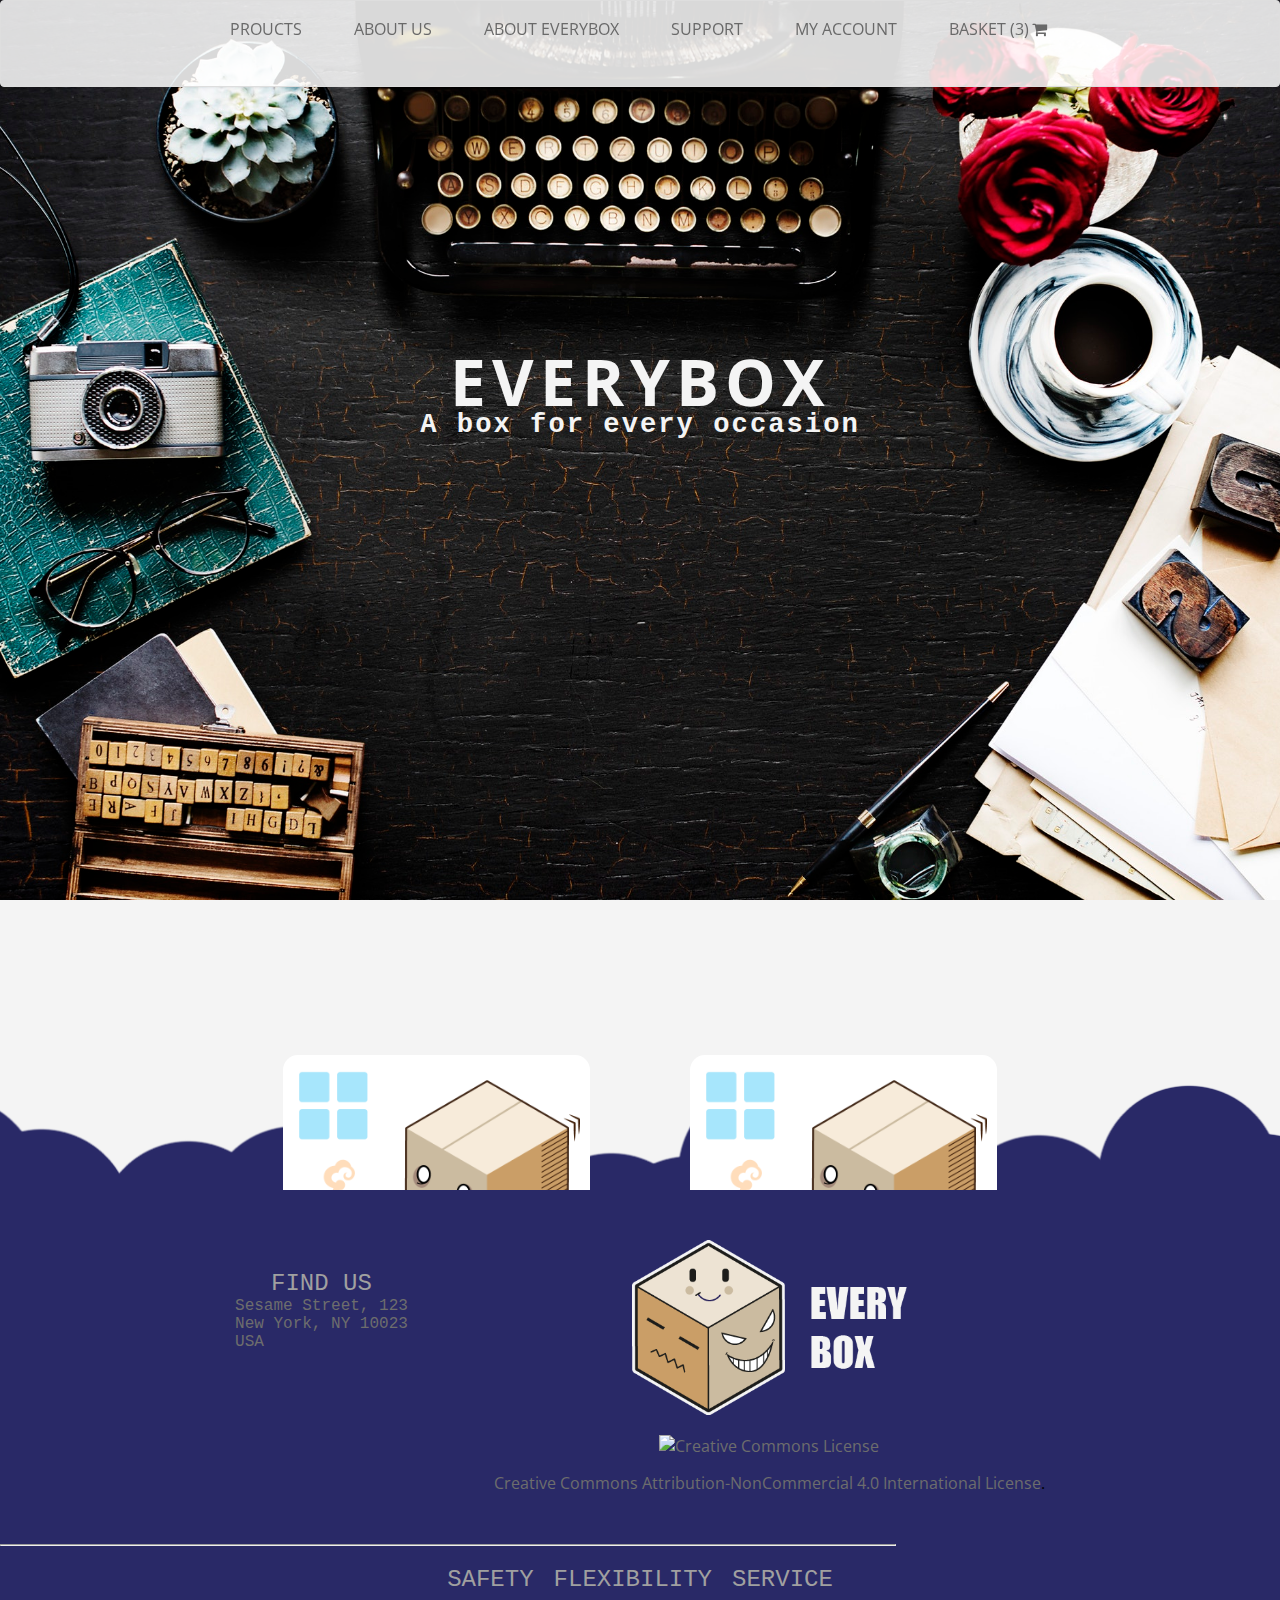
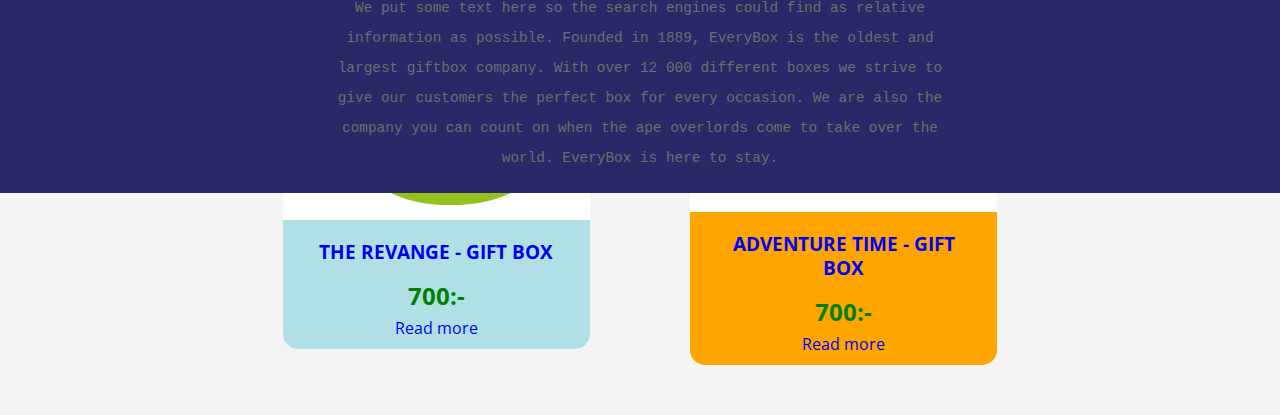
==== index.html @ ca4e7087 "produkt responsiv klar" ====
<!DOCTYPE html>
<html lang="sv">

<head>
  <meta charset="UTF-8">
  <meta name="description" content="Projektarbete">
  <meta name="author" content="Team Table">
  <meta name="viewport" content="width=device-width, initial-scale=1.0">
  <title>Projektarbete</title>
  <!-- CSS -->
  <link rel="stylesheet" type="text/css" href="css/product-page.css">
  <link href="css/main.css" rel="stylesheet">
  <link href="css/index.css" rel="stylesheet">
  <!-- Custom Fonts -->
  <link href="https://fonts.googleapis.com/css?family=Open+Sans" rel="stylesheet">
  <!--- Snygga ikoner googla font-awesome för att se implementering -->
  <link href="resources/font-awesome-4.7.0/css/font-awesome.css" rel="stylesheet">
</head>

<body>
  <header>
    <nav>
      <input type="checkbox" id="button" />
      <label class="labelForMenu" for="button"><i class="fa fa-angle-double-down fa-3x"></i>MENU</label>
      <ul class="leMenu">
        <li><a href="index.html">proucts</a></li>
        <li><a href="Aboutus.html">about us</a></li>
        <li><a href="company.html">about everybox</a></li>
        <li><a href="#">support</a></li>
        <li><a href="#">my account</a></li>
        <li><a href="#">basket (3)<i class="fa fa-fw fa-shopping-cart"></i></a></li>
      </ul>
      <p class="marquee"><span>You spin me right round baby right round, like a record baby round rOund rOOund round. Check out our hot new product <a href="img/ee.jpg">Get hella drunk hella quick giftbox</a> ITS LIT ! Just bringing back the 90s baby. Try to copy paste this !</span></p>
    </nav>
    <h1>EveryBox</h1>
    <h2>A box for every occasion</h2>
  </header>
  <section class="aboveFooter">
    <!--First row, 2 stycken item-container-1-->
    <div class="container-1">
      <div class="item-container-1">
        <a href="#stress">
          <div class="sub-container">
            <div class="imgbox">
              <img src="img/box-stressed.png" alt="Stressed?" title="Stressed?" />
            </div>
            <div class="textbox-1">
              <h1>the stressed - gift box</h1>
              <h2> 700:-</h2> Read more
            </div>
          </div>
        </a>
      </div>
      <!--Modal-1-->
      <div class="modal" id="stress">
        <div class="modal-container-1">
          <div id="showcase-modal-1">
          </div>
          <div class="modal-textbox">
            <p>
              People that are stressed from either work or school need to remember that it is allso important to take some time to relax.
            </p>
            <h3>Contains</h3>
            <ul>
              <li> One day at Madam pomfreys spa &amp; massage</li>
              <li>Vine taisting in paris at the loure</li>
              <li>One week vacation fully paid frome work</li>
            </ul>
            <div class="modal-button">
              <button class="button"><span><i class="fa fa-fw fa-shopping-cart"></i></a></li>    Add to basket </span></button>
              <a href="#modal-close"><i class="fa fa-times fa-2x" aria-hidden="true"></i>close</a>
            </div>
          </div>
        </div>
      </div>

     <!--SECOND item-container-1-->
      <div class="item-container-1">
        <a href="#healthy">
          <div class="sub-container">
            <div class="imgbox">
              <img src="img/box-stressed.png" alt="Stressed?" title="Stressed?" />
            </div>
            <div class="textbox-2">
              <h1>the healthy - gift box</h1>
              <h2> 700:-</h2> Read more
            </div>
          </div>
        </a>
      </div>
      <!--Modal-2-->
      <div class="modal" id="healthy">
        <div class="modal-container-2">
          <div id="showcase-modal-1">
          </div>
          <div class="modal-textbox">
            <p>
              People that are stressed from either work or school need to remember that it is allso important to take some time to relax.
            </p>
            <h3>Contains</h3>
            <ul>
              <li> One day at Madam pomfreys spa &amp; massage</li>
              <li>Vine taisting in paris at the loure</li>
              <li>One week vacation fully paid frome work</li>
            </ul>
            <div class="modal-button">
              <button class="button"><span><i class="fa fa-fw fa-shopping-cart"></i></a></li>    Add to basket </span></button>
              <a href="#modal-close"><i class="fa fa-times fa-2x" aria-hidden="true"></i>close</a>
            </div>
          </div>
        </div>
      </div>
    </div>



    <!--SECOND row, 2 stycken item-container-1-->
    <div class="container-2">
      <div class="item-container-1">
        <a href="#revange">
          <div class="sub-container">
            <div class="imgbox">
              <img src="img/box-revange.png" alt="Stressed?" title="Stressed?" />
            </div>
            <div class="textbox-3">
              <h1>the revange - gift box</h1>
              <h2> 700:-</h2> Read more
            </div>
          </div>
        </a>
      </div>
      <!--Modal-3-->
      <div class="modal" id="revange">
        <div class="modal-container-3">
          <div id="showcase-modal-1">
          </div>
          <div class="modal-textbox">
            <p>
              People that are stressed from either work or school need to remember that it is allso important to take some time to relax.
            </p>
            <h3>Contains</h3>
            <ul>
              <li> One day at Madam pomfreys spa &amp; massage</li>
              <li>Vine taisting in paris at the loure</li>
              <li>One week vacation fully paid frome work</li>
            </ul>
            <div class="modal-button">
              <button class="button"><span><i class="fa fa-fw fa-shopping-cart"></i></a></li>    Add to basket </span></button>
              <a href="#modal-close"><i class="fa fa-times fa-2x" aria-hidden="true"></i>close</a>
            </div>
          </div>
        </div>
      </div>


      <div class="item-container-1">
        <a href="#adventure">
          <div class="sub-container">
            <div class="imgbox">
              <img src="img/box-adventure.png" alt="Stressed?" title="Stressed?" />
            </div>
            <div class="textbox-4">
              <h1>adventure time - gift box</h1>
              <h2> 700:-</h2> Read more
            </div>
          </div>
        </a>
      </div>
      <!--Modal-4-->
      <div class="modal" id="adventure">
        <div class="modal-container-4">
          <div id="showcase-modal-1">
          </div>
          <div class="modal-textbox">
            <p>
              People that are stressed from either work or school need to remember that it is allso important to take some time to relax.
            </p>
            <h3>Contains</h3>
            <ul>
              <li> One day at Madam pomfreys spa &amp; massage</li>
              <li>Vine taisting in paris at the loure</li>
              <li>One week vacation fully paid frome work</li>
            </ul>
            <div class="modal-button">
              <button class="button"><span><i class="fa fa-fw fa-shopping-cart"></i></a></li>    Add to basket </span></button>
              <a href="#modal-close"><i class="fa fa-times fa-2x" aria-hidden="true"></i>close</a>
            </div>
          </div>
        </div>
      </div>
    </div>
  </section>
  <footer>
    <div class="flexWrapper">
      <div>
        <span>Find us</span>
        <ul>
          <li>Sesame Street, 123</li>
          <li>New York, NY 10023</li>
          <li>USA</li>
        </ul>
      </div>
      <div>
        <img class="logo" src="img/logo.png">
        <div class="license">
          <a rel="license" href="http://creativecommons.org/licenses/by-nc/4.0/"><img alt="Creative Commons License" style="border-width:0" src="https://i.creativecommons.org/l/by-nc/4.0/88x31.png" /></a><br /> <a rel="license" href="http://creativecommons.org/licenses/by-nc/4.0/">Creative Commons Attribution-NonCommercial 4.0 International License</a>.
        </div>
      </div>
    </div>
    <hr class="hr-footer">
    <div>
      <span>Safety</span><span>Flexibility</span><span>Service</span>
      <p>We put some text here so the search engines could find as relative information as possible. Founded in 1889, EveryBox is the oldest and largest giftbox company. With over 12 000 different boxes we strive to give our customers the perfect box for
        every occasion. We are also the company you can count on when the ape overlords come to take over the world. EveryBox is here to stay.</p>
    </div>
  </footer>
</body>

</html>
---- css/product-page.css ----
* {
  margin: 0;
  padding: 0;
}

body {
  background-color: #f4f4f4;
  font-family: 'Open Sans', sans-serif;
}

h1 {
  text-transform: uppercase;
  line-height: 1.5rem;
  font-size: 1.2rem;
  font-weight: bold;
  padding: 10px;
}

h2 {
  color: green;
  font-weight: bold;
  padding: 5px 0;
}

h3 {
  font-weight: bold;
  font-size: 1.3rem;
  padding: 20px 0 10px 0;
}

p {
  font-size: 1.1rem;
  line-height: 1.6rem;
}

a {
  text-decoration: none;
  display: inline-block;
}

/*FLEX OBJECTS*/

.container-1 {
  width: 80%;
  margin: auto;
  margin-top: 140px;
  padding: 15px 0 50px 0;
  /* FOR SHADOW*/
  display: flex;
  flex-wrap: wrap;
  flex-direction: row;
  justify-content: center;
}

.container-2 {
  width: 80%;
  margin: auto;
  padding: 15px 0 50px 0;
  display: flex;
  flex-wrap: wrap;
  flex-direction: row;
  justify-content: center;
}

.item-container-1 {
  width: 30%;
  height: 100%;
  margin: 0 50px;
  background-color: #fff;
  border-radius: 15px;
  -webkit-transition: all .4s ease-in-out;
  transition: all .4s ease-in-out;
  text-align: center;
  display: flex;
  flex-direction: column;
}

.item-container-1:hover {
  -webkit-transform: scale(1.03);
  -ms-transform: scale(1.03);
  transform: scale(1.03);
  box-shadow: 10px 15px 20px #C7C7C7;
}

.sub-container {}

.imgbox {
  padding: 10px;
}

.imgbox img {
  width: 100%;
}

.textbox-1 {
  width: 100%;
  padding: 10px;
  background-color: gold;
  border-radius: 0 0 15px 15px;
  text-align: center;
}

.textbox-2 {
  width: 100%;
  padding: 10px;
  background-color: springgreen;
  border-radius: 0 0 15px 15px;
  text-align: center;
}

.textbox-3 {
  width: 100%;
  padding: 10px;
  background-color: powderblue;
  border-radius: 0 0 15px 15px;
  text-align: center;
}

.textbox-4 {
  margin-top: 10px;
  width: 100%;
  padding: 10px;
  background-color: orange;
  border-radius: 0 0 15px 15px;
  text-align: center;
  align-self: flex-end;
}

/*MODAL Content*/

#showcase-modal-1 {
  width: 100%;
  height: 25vh;
  border-radius: 10px 10px 0 0;
  background-image: url(../img/pexels-photo-426893-small.jpg);
  background-size: cover;
  background-position: center;
}

.modal-textbox {
  display: flex;
  flex-direction: column;
  align-items: center;
}

/*MODEL BASE*/

.modal-textbox p {
  text-align: center;
  width: 60%;
  min-width: 320px;
  padding: 10px;
  margin: auto;
}

.modal-container-1,
.modal-container-2,
.modal-container-3,
.modal-container-4{
  position: fixed;
  background-color: #fff;
  color: black;
  left: 50%;
  width: 80%;
  /*min-width: 500px;*/
  /*height: 80vh;*/
  /*max-height: 800px;*/
  border-radius: 10px;
  -webkit-transform: translate(-300%, 0);
  -ms-transform: translate(-300%, 0);
  transform: translate(-300%, 0);
  -webkit-transition: -webkit-transform 400ms ease-out;
  transition: transform 400ms ease-out;
}

.modal:before {
  content: "";
  position: fixed;
  display: none;
  background-color: rgba(0, 0, 0, 0.7);
  top: 0;
  left: 0;
  height: 100%;
  width: 100%;
}

.modal:target:before {
  display: block;
}

.modal:target .modal-container-1,
.modal:target .modal-container-2,
.modal:target .modal-container-3,
.modal:target .modal-container-4 {
  top: 15%;
  -webkit-transform: translate(-50%, 0);
  -ms-transform: translate(-50%, 0);
  transform: translate(-50%, 0);
}

#modal-close {}

/*BUTTON IN MODAL*/

.modal-button {
  margin-top: 20px;
  display: flex;
}

.modal-button a {
  border-radius: 5px;
  background-color: red;
  border: none;
  color: #FFFFFF;
  text-align: center;
  font-size: 1.2rem;
  padding: 10px;
  width: 200px;
  transition: all 0.5s;
  cursor: pointer;
  margin: 5px;
  display: flex;
  align-items: center;
}

.modal-button a:hover {
  background-color: darkorange;
}

.modal-button a i {
  display: inline-block;
  padding: 0 20px;
}

.button {
  border-radius: 5px;
  background-color: gray;
  border: none;
  color: #FFFFFF;
  text-align: center;
  font-size: 1.2rem;
  padding: 10px;
  width: 200px;
  transition: all 0.5s;
  cursor: pointer;
  margin: 5px;
}

.button span {
  cursor: pointer;
  display: inline-block;
  position: relative;
  transition: 0.5s;
}

.button span:after {
  content: '\00bb';
  position: absolute;
  opacity: 0;
  top: 0;
  right: -20px;
  transition: 0.5s;
}

.button:hover span {
  padding-right: 25px;
}

.button:hover span:after {
  opacity: 1;
  right: 0;
}

.button:focus {
  background-color:green;

}

/*MEDIA QUERY*/

@media all and (max-width: 940px){
  .container-1,
  .container-2 {
    width: 100%;
    flex-direction: column;
    align-items: center;
  }
  .container-1{
    padding-bottom: 0;
  }
  .container-2{
    padding-top:0;
  }
  .item-container-1 {
    width: 50%;

    margin: 30px 0;
    box-shadow: 10px 15px 20px #C7C7C7;
  }
  div#stress{
    position: absolute;
    top: 50px;
  }
  div#healthy{
    position: absolute;
    top:600px;
  }
  div#revange{
    position: absolute;
    top: 1200px;
  }
  div#adventure{
    position: absolute;
    top: 3000px;
  }
  .modal-container-1,
  .modal-container-2,
  .modal-container-3,
  .modal-container-4{
    width: 100%;


}

@media all and (max-width: 1078px) {
  .modal-container-1,
  .modal-container-2,
  .modal-container-3,
  .modal-container-4{
    width: 100%;
  }
}
---- css/main.css ----
* {
    box-sizing: border-box;
}

body {
    padding: 0;
    margin: 0;
}


/* Menu / Navigation */

header nav {
    background-color: rgba(255, 255, 255, 0.85);
    border: 1px solid #dedede;
    border-radius: 4px;
    box-shadow: 0 2px 2px -1px rgba(0, 0, 0, 0.055);
    display: block;
    text-align: center;
    width: 100%;
    position: fixed;
    top: 0;
    z-index: 1;
}

.leMenu {
    margin: 0;
    padding: 0;
}

header nav ul li {
    display: inline-block;
    list-style-type: none;
    -webkit-transition: all 0.2s;
    -moz-transition: all 0.2s;
    -ms-transition: all 0.2s;
    -o-transition: all 0.2s;
    transition: all 0.2s;
}

header nav>ul>li>a {
    color: dimgrey;
    display: block;
    line-height: 56px;
    padding: 0 24px;
    text-decoration: none;
    font-size: 1rem;
    font-family: open sans;
    text-transform: uppercase;
}

header nav>ul>li:hover {
    background-color: rgb( 40, 44, 47);
    padding: 0 10px;
    border-radius: 2.5px;
}

header nav>ul>li:hover>a {
    color: rgb( 255, 255, 255);
}

header nav>ul>li:hover>a>i {
    color: #3fe61e;
}

input[type=checkbox] {
    display: none;
}

.labelForMenu {
    cursor: pointer;
    user-select: none;
    -moz-user-select: none;
    -webkit-user-select: none;
    -ms-user-select: none;
    font-size: 2rem;
    display: inline-block;
    font-family: monospace;
    margin-top: 10px;
    float: left;
    margin-left: 20px;
    padding: 0 10px;
    display: none;
}

.labelForMenu:hover {
    background-color: rgb( 40, 44, 47);
    border-radius: 2.5px;
    color: #fff;
}

.labelForMenu i {
    font-size: 2rem;
    padding-right: 20px;
}

input[type=checkbox]:checked~.leMenu {
    display: block;
}


/* Marquee (Moving text)*/

.marquee {
    width: 55%;
    margin: 0 auto;
    white-space: nowrap;
    overflow: hidden;
    box-sizing: border-box;
}

.marquee span {
    display: inline-block;
    padding-left: 100%;
    text-indent: 0;
    animation: marquee 19s linear infinite;
    font-family: monospace;
    font-size: 0.8rem;
    font-weight: 400;
    letter-spacing: -0.5px;
}

.marquee span:hover {
    animation-play-state: paused
}

@keyframes marquee {
    0% {
        transform: translate(0, 0);
    }
    100% {
        transform: translate(-100%, 0);
    }
}

/* Footer */

.aboveFooter {
    background: url(../img/footer.png) center center no-repeat;
    position: relative;
    height: 150px;
    background-color: #F4F4F4;
}

footer {
    background-color: #292967;
    position: relative;
}
footer .logo {
    width: 50%;
}

footer>.flexWrapper {
    display: flex;
    padding: 50px 0;
    width: 70%;
    margin: 0 auto;
    justify-content: space-around;
}

footer .license a{
    color: #6d6d6d;
    text-decoration: none;

}


footer .license a:hover{
    color: #a0a0a0;
    text-decoration: none;

}
.flexWrapper>div:first-child {
    text-align: center;
    padding-top: 30px;
}
.flexWrapper img {
    margin-bottom: 15px;
}
.flexWrapper>div:last-child {
    text-align: center;
}

.flexWrapper span {
    font-family: monospace;
    font-size: 1.5rem;
    color: #a0a0a0;
    padding: 0 10px;
    text-transform: uppercase;
}

.flexWrapper ul {
    list-style-type: none;
    font-family: monospace;
    font-size: 1rem;
    color: #6d6d6d;
    text-align: left;
}

.hr-footer {
    width: 70%;
    color: rgba(255, 255, 255, 0.1);
}

footer>div:last-child {
    text-align: center;
    width: 50%;
    margin: 0 auto;
    padding: 20px 0;
}

footer>div:last-child>span {
    font-family: monospace;
    font-size: 1.5rem;
    color: #a0a0a0;
    padding: 0 10px;
    text-transform: uppercase;
    display: inline-block;
}

footer>div:last-child>p {
    font-family: monospace;
    font-size: 0.9rem;
    line-height: 30px;
    color: #6d6d6d;
}


/* MEDIA QUERIES */

@media screen and (max-width: 940px) {
    header>nav>.marquee {
        width: 100%;
    }
    header>nav>ul>li:hover {
        padding: 0;
    }
    .leMenu {
        display: none;
    }
    .labelForMenu {
        display: block;
    }
    .hr-footer {
        width: 90%;
    }
    footer .flexWrapper {
        width: 100%;
        flex-wrap: wrap;
    }
    footer .flexWrapper * {
        padding: 5px 0;
    }
    footer div:last-child {
        width: 95%;
    }
}
---- css/index.css ----
header {
    background: url(../img/header-img.jpeg) no-repeat center center fixed;
    background-size: cover;
    height: 100vh;
}
header h1 {
    text-align: center;
    position: relative;
    top: 40vh;
    color: #f4f4f4;
    font-family: open sans;
    margin: 0;
    letter-spacing: 6px;
    font-size: 4rem;
}
header h2 {
    text-align: center;
    position: relative;
    top: 40vh;
    color: #f4f4f4;
    font-family: monospace;
    margin: 0;
    letter-spacing: 2px;
    font-size: 1.7rem;
}
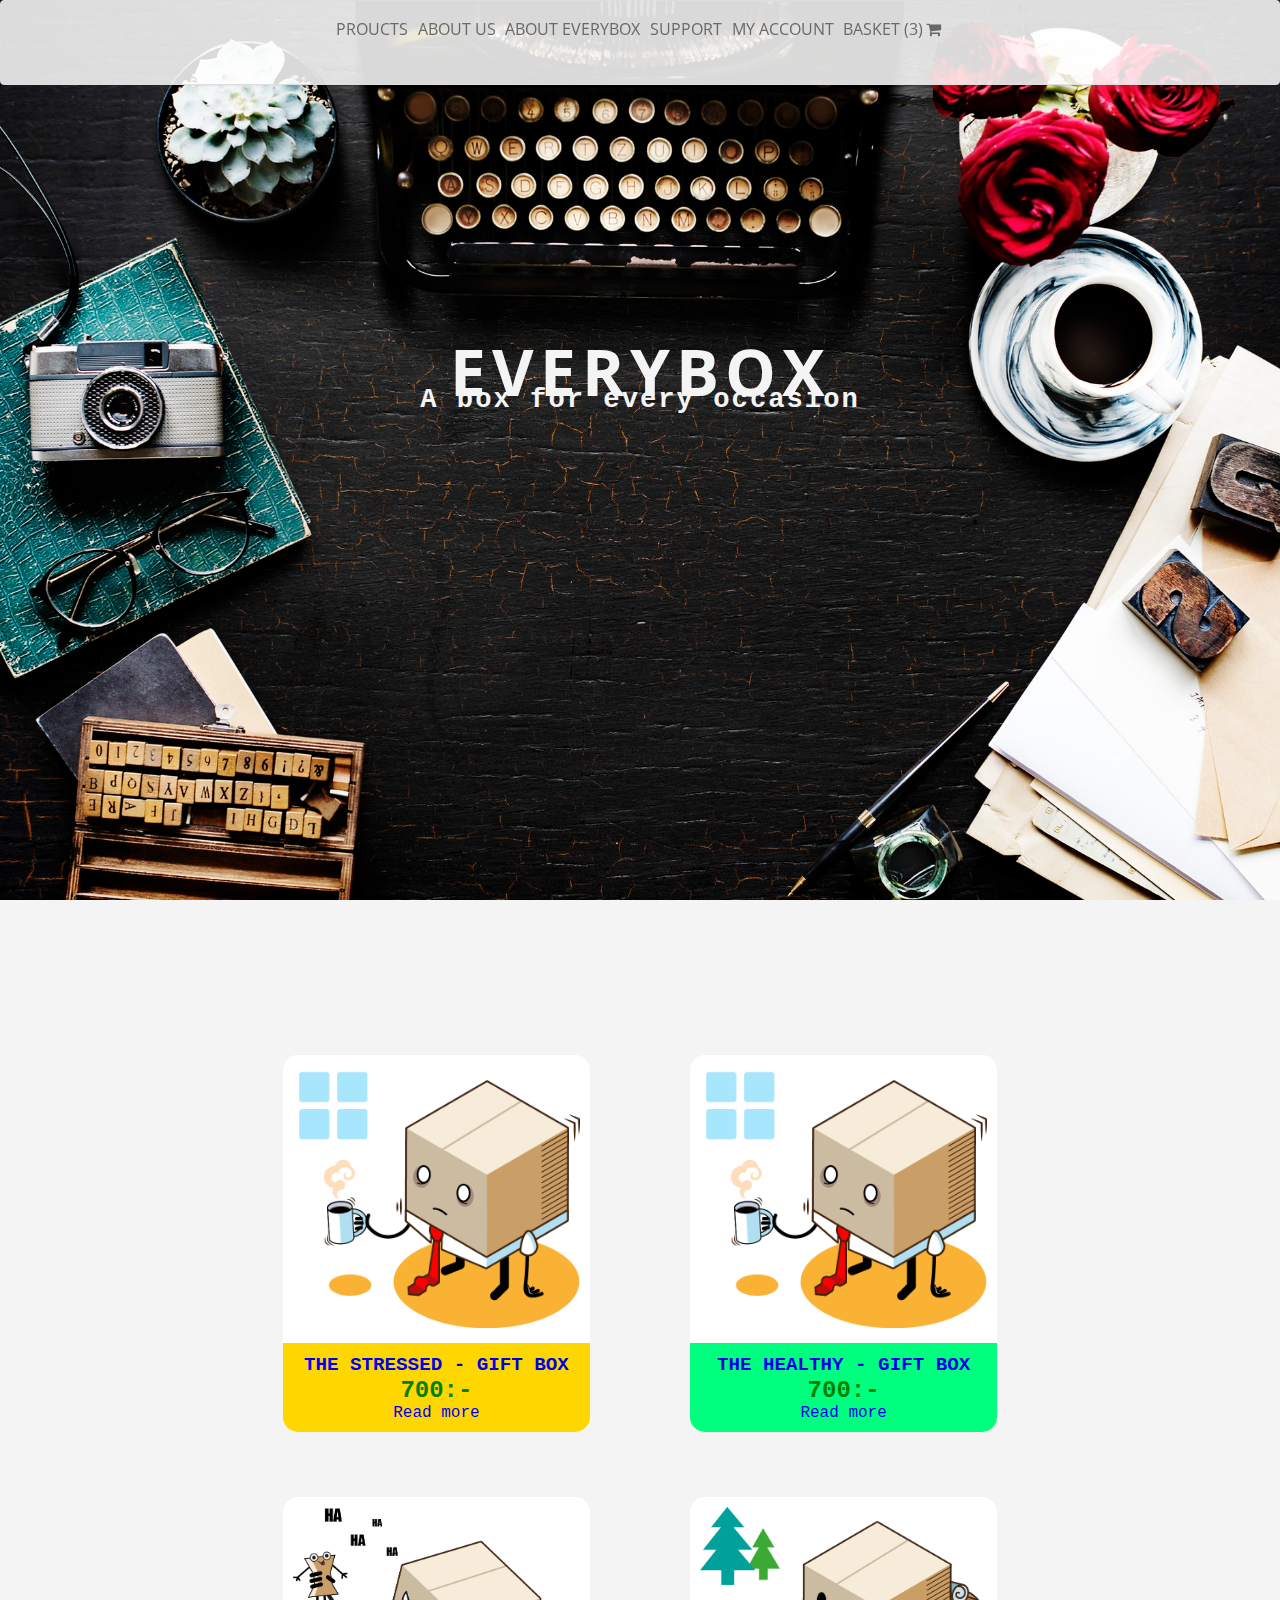
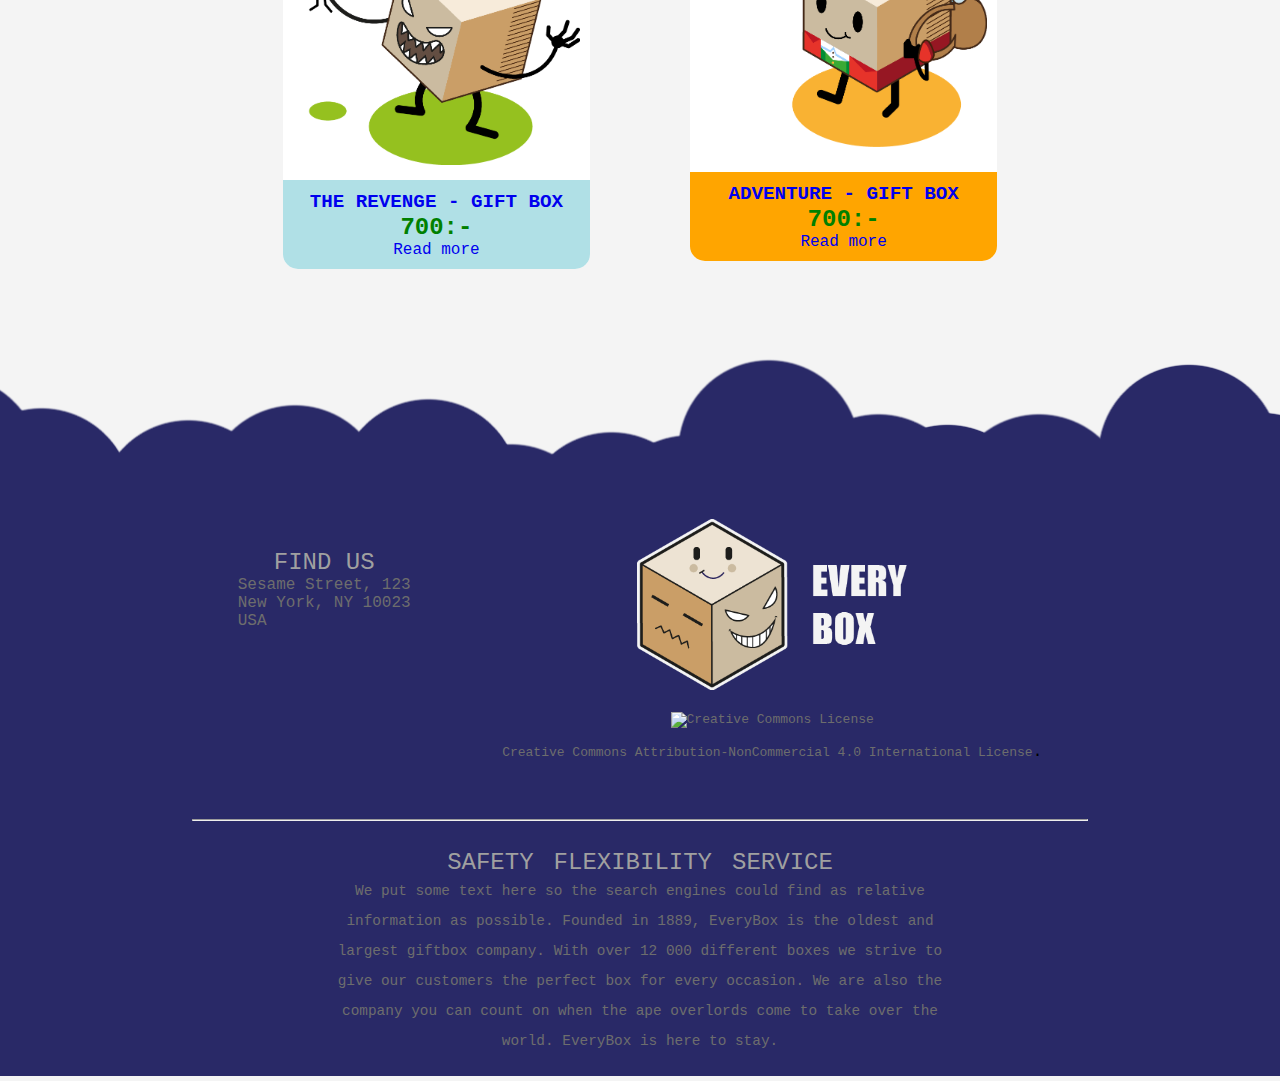
==== commit b2808a71: "minor changes, /* Added below */ to check what has been modified" ====
--- a/index.html
+++ b/index.html
@@ -35,7 +35,7 @@
     <h1>EveryBox</h1>
     <h2>A box for every occasion</h2>
   </header>
-  <section class="aboveFooter">
+  
     <!--First row, 2 stycken item-container-1-->
     <div class="container-1">
       <div class="item-container-1">
@@ -45,7 +45,7 @@
               <img src="img/box-stressed.png" alt="Stressed?" title="Stressed?" />
             </div>
             <div class="textbox-1">
-              <h1>the stressed - gift box</h1>
+              <h1>The stressed - gift box</h1>
               <h2> 700:-</h2> Read more
             </div>
           </div>
@@ -58,17 +58,17 @@
           </div>
           <div class="modal-textbox">
             <p>
-              People that are stressed from either work or school need to remember that it is allso important to take some time to relax.
-            </p>
-            <h3>Contains</h3>
-            <ul>
-              <li> One day at Madam pomfreys spa &amp; massage</li>
-              <li>Vine taisting in paris at the loure</li>
-              <li>One week vacation fully paid frome work</li>
-            </ul>
-            <div class="modal-button">
-              <button class="button"><span><i class="fa fa-fw fa-shopping-cart"></i></a></li>    Add to basket </span></button>
-              <a href="#modal-close"><i class="fa fa-times fa-2x" aria-hidden="true"></i>close</a>
+              People that are stressed from either work or school need to remember that it is also important to take some time to relax.
+            </p>
+            <h3>Contains</h3>
+            <ul>
+              <li> One day at Madam Pomfreys spa &amp; massage</li>
+              <li>Wine tasting in Paris at the Louvre</li>
+              <li>One week vacation fully paid from work</li>
+            </ul>
+            <div class="modal-button">
+              <button class="button"><span><i class="fa fa-fw fa-shopping-cart"></i>Add to basket </span></button>
+              <a href="#modal-close"><i class="fa fa-times fa-2x" aria-hidden="true"></i>Close</a>
             </div>
           </div>
         </div>
@@ -95,17 +95,17 @@
           </div>
           <div class="modal-textbox">
             <p>
-              People that are stressed from either work or school need to remember that it is allso important to take some time to relax.
-            </p>
-            <h3>Contains</h3>
-            <ul>
-              <li> One day at Madam pomfreys spa &amp; massage</li>
-              <li>Vine taisting in paris at the loure</li>
-              <li>One week vacation fully paid frome work</li>
-            </ul>
-            <div class="modal-button">
-              <button class="button"><span><i class="fa fa-fw fa-shopping-cart"></i></a></li>    Add to basket </span></button>
-              <a href="#modal-close"><i class="fa fa-times fa-2x" aria-hidden="true"></i>close</a>
+              People that are stressed from either work or school need to remember that it is also important to take some time to relax.
+            </p>
+            <h3>Contains</h3>
+            <ul>
+              <li> One day at Madam Pomfreys spa &amp; massage</li>
+              <li>Wine tasting in Paris at the Louvre</li>
+              <li>One week vacation fully paid from work</li>
+            </ul>
+            <div class="modal-button">
+              <button class="button"><span><i class="fa fa-fw fa-shopping-cart"></i>Add to basket </span></button>
+              <a href="#modal-close"><i class="fa fa-times fa-2x" aria-hidden="true"></i>Close</a>
             </div>
           </div>
         </div>
@@ -123,7 +123,7 @@
               <img src="img/box-revange.png" alt="Stressed?" title="Stressed?" />
             </div>
             <div class="textbox-3">
-              <h1>the revange - gift box</h1>
+              <h1>the revenge - gift box</h1>
               <h2> 700:-</h2> Read more
             </div>
           </div>
@@ -136,17 +136,17 @@
           </div>
           <div class="modal-textbox">
             <p>
-              People that are stressed from either work or school need to remember that it is allso important to take some time to relax.
-            </p>
-            <h3>Contains</h3>
-            <ul>
-              <li> One day at Madam pomfreys spa &amp; massage</li>
-              <li>Vine taisting in paris at the loure</li>
-              <li>One week vacation fully paid frome work</li>
-            </ul>
-            <div class="modal-button">
-              <button class="button"><span><i class="fa fa-fw fa-shopping-cart"></i></a></li>    Add to basket </span></button>
-              <a href="#modal-close"><i class="fa fa-times fa-2x" aria-hidden="true"></i>close</a>
+              People that are stressed from either work or school need to remember that it is also important to take some time to relax.
+            </p>
+            <h3>Contains</h3>
+            <ul>
+              <li> One day at Madam Pomfreys spa &amp; massage</li>
+              <li>Wine tasting in Paris at the Louvre</li>
+              <li>One week vacation fully paid from work</li>
+            </ul>
+            <div class="modal-button">
+              <button class="button"><span><i class="fa fa-fw fa-shopping-cart"></i>Add to basket </span></button>
+              <a href="#modal-close"><i class="fa fa-times fa-2x" aria-hidden="true"></i>Close</a>
             </div>
           </div>
         </div>
@@ -160,7 +160,7 @@
               <img src="img/box-adventure.png" alt="Stressed?" title="Stressed?" />
             </div>
             <div class="textbox-4">
-              <h1>adventure time - gift box</h1>
+              <h1>adventure - gift box</h1>
               <h2> 700:-</h2> Read more
             </div>
           </div>
@@ -173,23 +173,25 @@
           </div>
           <div class="modal-textbox">
             <p>
-              People that are stressed from either work or school need to remember that it is allso important to take some time to relax.
-            </p>
-            <h3>Contains</h3>
-            <ul>
-              <li> One day at Madam pomfreys spa &amp; massage</li>
-              <li>Vine taisting in paris at the loure</li>
-              <li>One week vacation fully paid frome work</li>
-            </ul>
-            <div class="modal-button">
-              <button class="button"><span><i class="fa fa-fw fa-shopping-cart"></i></a></li>    Add to basket </span></button>
-              <a href="#modal-close"><i class="fa fa-times fa-2x" aria-hidden="true"></i>close</a>
-            </div>
-          </div>
-        </div>
-      </div>
-    </div>
-  </section>
+              People that are stressed from either work or school need to remember that it is also important to take some time to relax.
+            </p>
+            <h3>Contains</h3>
+            <ul>
+              <li> One day at Madam Pomfreys spa &amp; massage</li>
+              <li>Wine tasting in Paris at the Louvre</li>
+              <li>One week vacation fully paid from work</li>
+            </ul>
+            <div class="modal-button">
+              <button class="button"><span><i class="fa fa-fw fa-shopping-cart"></i>Add to basket </span></button>
+              <a href="#modal-close"><i class="fa fa-times fa-2x" aria-hidden="true"></i>Close</a>
+            </div>
+          </div>
+        </div>
+      </div>
+    </div>
+  
+<section class="aboveFooter">
+    </section>
   <footer>
     <div class="flexWrapper">
       <div>
--- a/css/product-page.css
+++ b/css/product-page.css
@@ -1,11 +1,15 @@
-* {
+/*    Added below  .footer / .hr-footer */
+* :not(.footer, .hr-footer) {
   margin: 0;
   padding: 0;
 }
 
+
+
 body {
   background-color: #f4f4f4;
-  font-family: 'Open Sans', sans-serif;
+    /*    Added below   monospace */
+  font-family: monospace, sans-serif;
 }
 
 h1 {
@@ -98,6 +102,7 @@
   background-color: gold;
   border-radius: 0 0 15px 15px;
   text-align: center;
+
 }
 
 .textbox-2 {
--- a/css/main.css
+++ b/css/main.css
@@ -140,11 +140,15 @@
     position: relative;
     height: 150px;
     background-color: #F4F4F4;
+/*    Added below   */
+    z-index: -1;
 }
 
 footer {
     background-color: #292967;
     position: relative;
+/*    Added below   */
+    z-index: -1;
 }
 footer .logo {
     width: 50%;
@@ -161,6 +165,8 @@
 footer .license a{
     color: #6d6d6d;
     text-decoration: none;
+/*    Added below   */
+    font-family: monospace;
 
 }
 
@@ -168,6 +174,8 @@
 footer .license a:hover{
     color: #a0a0a0;
     text-decoration: none;
+/*    Added below   */
+    font-family: monospace;
 
 }
 .flexWrapper>div:first-child {
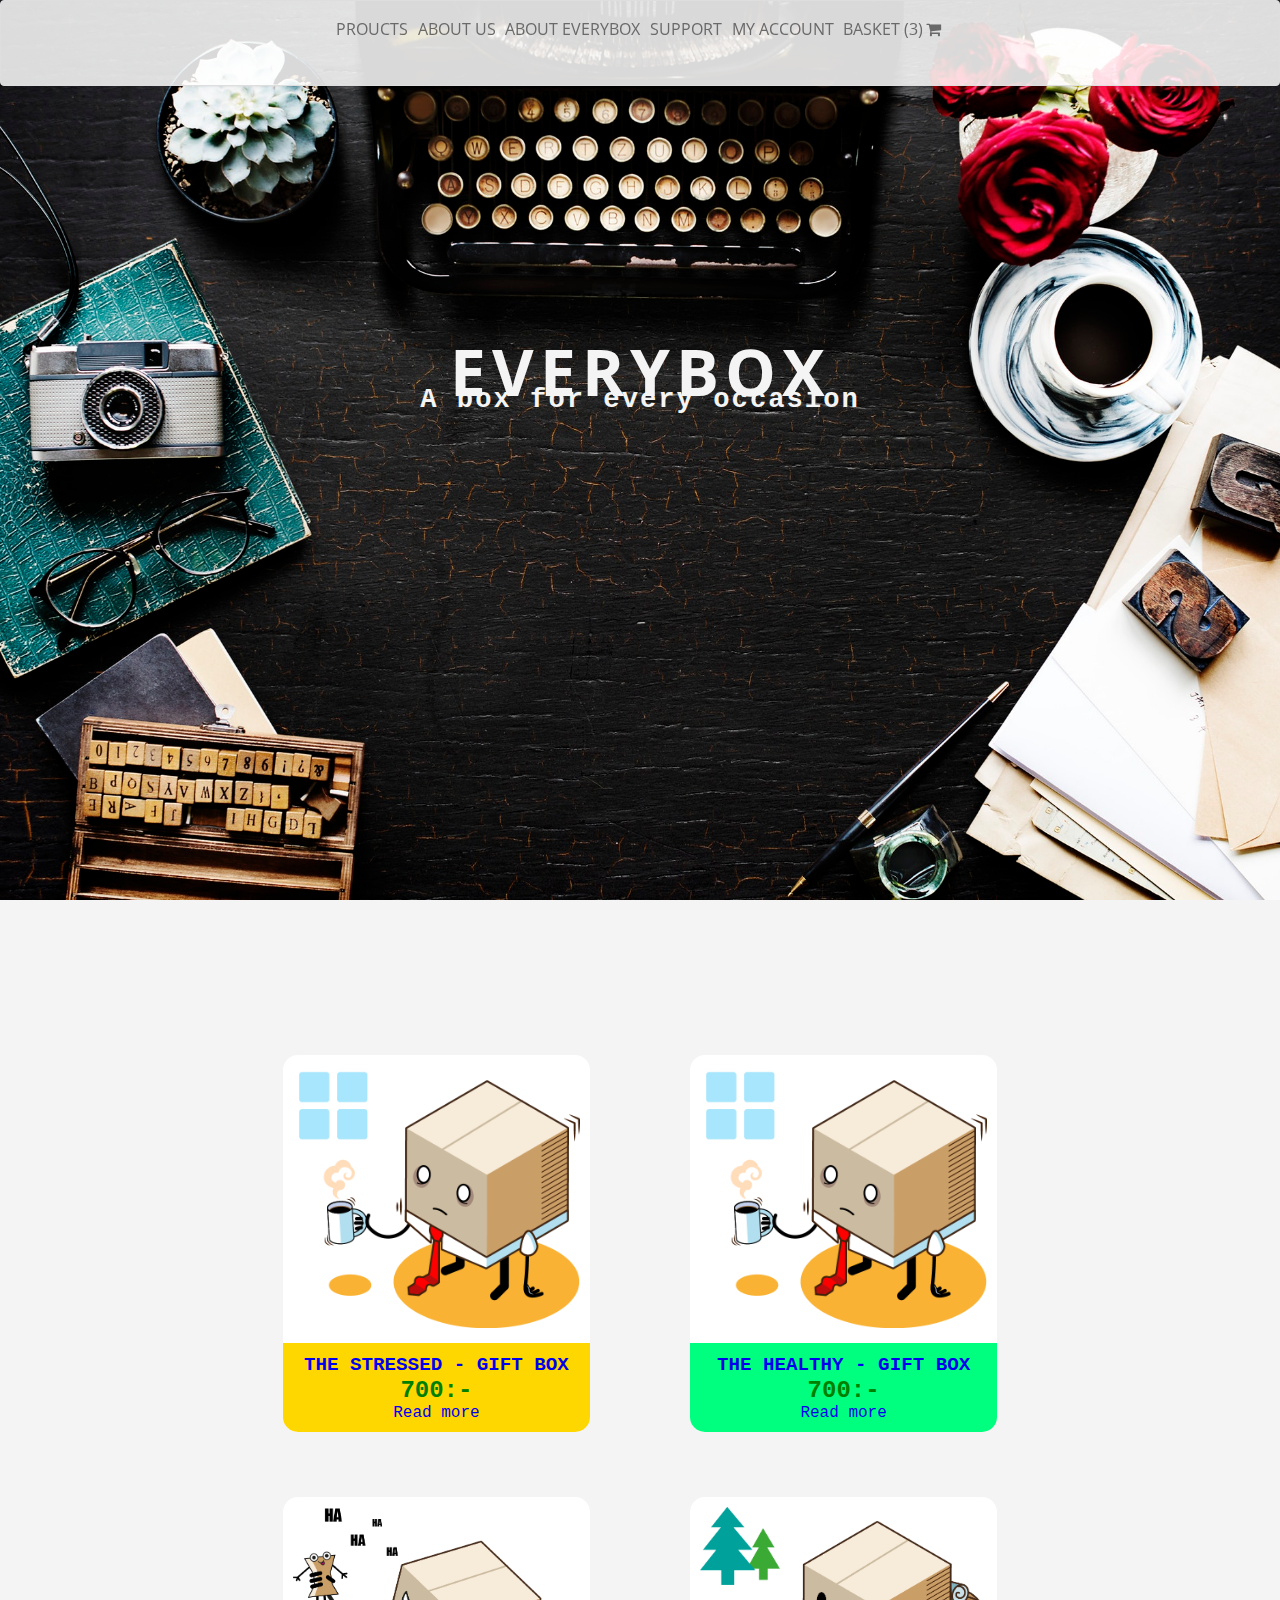
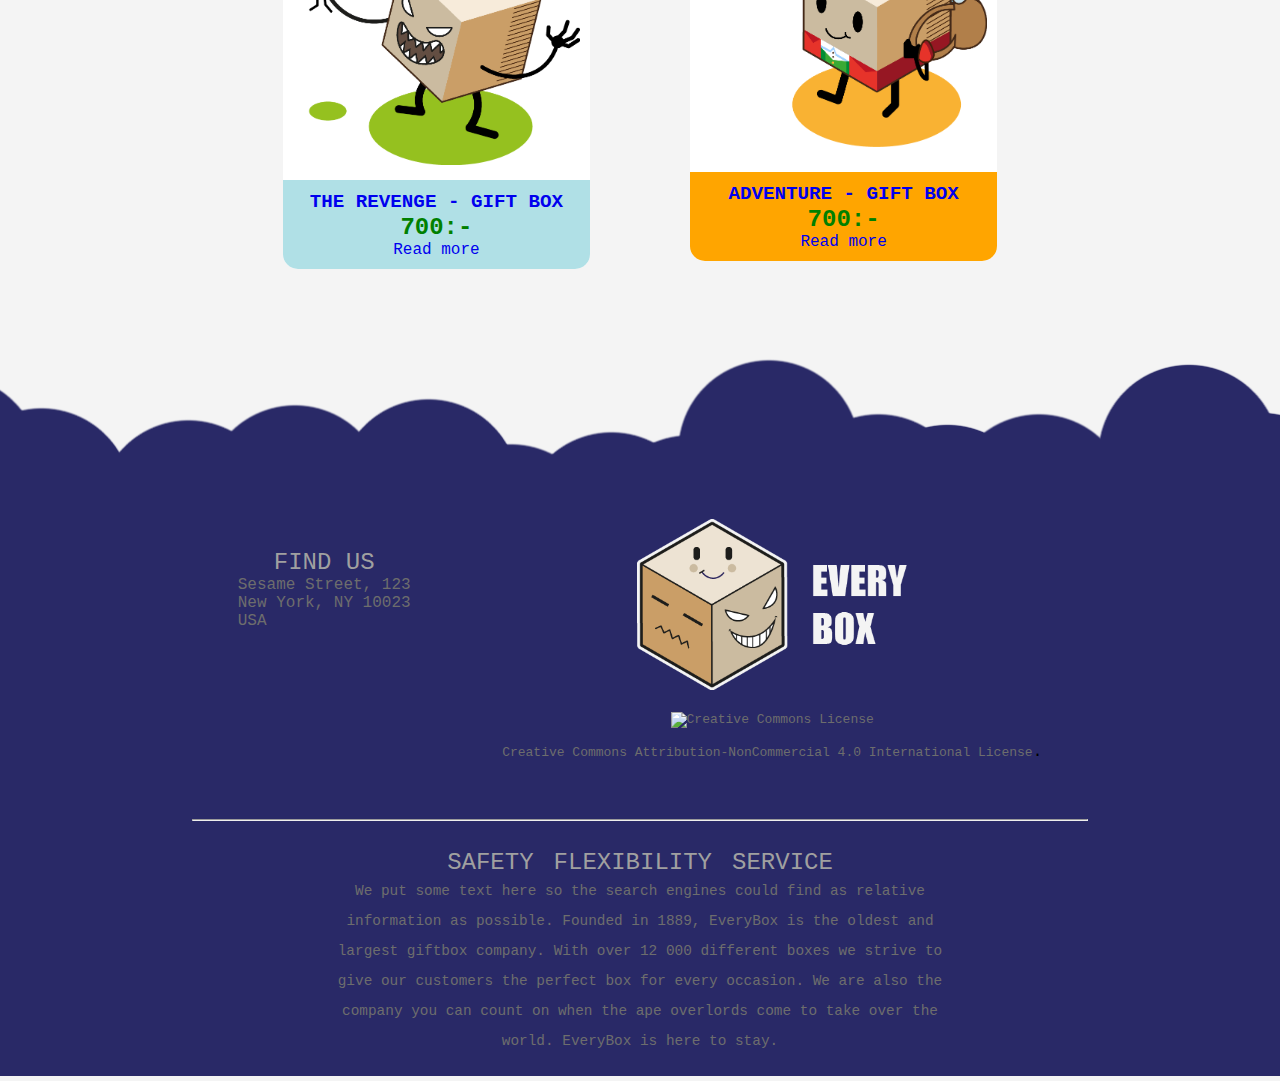
==== commit d09d8084: "Bättre modal i index" ====
--- a/index.html
+++ b/index.html
@@ -35,7 +35,8 @@
     <h1>EveryBox</h1>
     <h2>A box for every occasion</h2>
   </header>
-  
+
+  <section id="products">
     <!--First row, 2 stycken item-container-1-->
     <div class="container-1">
       <div class="item-container-1">
@@ -60,8 +61,8 @@
             <p>
               People that are stressed from either work or school need to remember that it is also important to take some time to relax.
             </p>
-            <h3>Contains</h3>
-            <ul>
+            <h3 class="h3-color">Cost 700:-</h3>
+            <ul> <strong>Gift-box Contains</strong>
               <li> One day at Madam Pomfreys spa &amp; massage</li>
               <li>Wine tasting in Paris at the Louvre</li>
               <li>One week vacation fully paid from work</li>
@@ -74,7 +75,7 @@
         </div>
       </div>
 
-     <!--SECOND item-container-1-->
+      <!--SECOND item-container-1-->
       <div class="item-container-1">
         <a href="#healthy">
           <div class="sub-container">
@@ -91,17 +92,17 @@
       <!--Modal-2-->
       <div class="modal" id="healthy">
         <div class="modal-container-2">
-          <div id="showcase-modal-1">
-          </div>
-          <div class="modal-textbox">
-            <p>
-              People that are stressed from either work or school need to remember that it is also important to take some time to relax.
-            </p>
-            <h3>Contains</h3>
-            <ul>
-              <li> One day at Madam Pomfreys spa &amp; massage</li>
-              <li>Wine tasting in Paris at the Louvre</li>
-              <li>One week vacation fully paid from work</li>
+          <div id="showcase-modal-2">
+          </div>
+          <div class="modal-textbox">
+            <p>
+              For the one that wishes to have a healthier life-style but don't know where to start.
+            </p>
+            <h3 class="h3-color">Cost 500:-</h3>
+            <ul> <strong>Gift-box Contains</strong>
+              <li>One week with a personal trainor</li>
+              <li>Complete gift basket with healthy food, tips and recepies</li>
+              <li>Three months try-out and complete access to any gym in the area</li>
             </ul>
             <div class="modal-button">
               <button class="button"><span><i class="fa fa-fw fa-shopping-cart"></i>Add to basket </span></button>
@@ -132,17 +133,17 @@
       <!--Modal-3-->
       <div class="modal" id="revange">
         <div class="modal-container-3">
-          <div id="showcase-modal-1">
-          </div>
-          <div class="modal-textbox">
-            <p>
-              People that are stressed from either work or school need to remember that it is also important to take some time to relax.
-            </p>
-            <h3>Contains</h3>
-            <ul>
-              <li> One day at Madam Pomfreys spa &amp; massage</li>
-              <li>Wine tasting in Paris at the Louvre</li>
-              <li>One week vacation fully paid from work</li>
+          <div id="showcase-modal-3">
+          </div>
+          <div class="modal-textbox">
+            <p>
+              The gift-box to send to your own personal nemisis as a revange/prank.
+            </p>
+            <h3 class="h3-color">Cost 400:-</h3>
+            <ul><strong>Gift-box Contains</strong>
+              <li> Glitter-bomb delivered to adress of your choise</li>
+              <li>A big packet that reads important but only contains pink ping pong balls</li>
+              <li>a doll that screams "I can't sleep" at one a clock every night</li>
             </ul>
             <div class="modal-button">
               <button class="button"><span><i class="fa fa-fw fa-shopping-cart"></i>Add to basket </span></button>
@@ -169,29 +170,30 @@
       <!--Modal-4-->
       <div class="modal" id="adventure">
         <div class="modal-container-4">
-          <div id="showcase-modal-1">
-          </div>
-          <div class="modal-textbox">
-            <p>
-              People that are stressed from either work or school need to remember that it is also important to take some time to relax.
-            </p>
-            <h3>Contains</h3>
-            <ul>
-              <li> One day at Madam Pomfreys spa &amp; massage</li>
-              <li>Wine tasting in Paris at the Louvre</li>
-              <li>One week vacation fully paid from work</li>
-            </ul>
-            <div class="modal-button">
-              <button class="button"><span><i class="fa fa-fw fa-shopping-cart"></i>Add to basket </span></button>
-              <a href="#modal-close"><i class="fa fa-times fa-2x" aria-hidden="true"></i>Close</a>
-            </div>
-          </div>
-        </div>
-      </div>
-    </div>
-  
-<section class="aboveFooter">
-    </section>
+          <div id="showcase-modal-4">
+          </div>
+          <div class="modal-textbox">
+            <p>
+              It's time for a adventure! Pick up those feet and see were they might leed you.  
+            </p>
+            <h3 class="h3-color">Cost 1000:-</h3>
+            <ul><strong>Gift-box Contains</strong>
+              <li>A nice trip from Hobbiton to Erebor</li>
+              <li>Running from orc's and wargs</li>
+              <li>A one in a life time visit to rivendell </li>
+            </ul>
+            <div class="modal-button">
+              <button class="button"><span><i class="fa fa-fw fa-shopping-cart"></i>Add to basket </span></button>
+              <a href="#modal-close"><i class="fa fa-times fa-2x" aria-hidden="true"></i>Close</a>
+            </div>
+          </div>
+        </div>
+      </div>
+    </div>
+  </section>
+
+  <section class="aboveFooter">
+  </section>
   <footer>
     <div class="flexWrapper">
       <div>
--- a/css/product-page.css
+++ b/css/product-page.css
@@ -26,15 +26,19 @@
   padding: 5px 0;
 }
 
-h3 {
+h3{
   font-weight: bold;
   font-size: 1.3rem;
-  padding: 20px 0 10px 0;
+  margin: 0;
+  padding: 5px 0 5px 0;
+}
+.h3-color{
+  color:green;
 }
 
 p {
   font-size: 1.1rem;
-  line-height: 1.6rem;
+  line-height: 1.7rem;
 }
 
 a {
@@ -132,8 +136,31 @@
 }
 
 /*MODAL Content*/
-
 #showcase-modal-1 {
+  width: 100%;
+  height: 25vh;
+  border-radius: 10px 10px 0 0;
+  background-image: url(../img/scent-sticks-small.jpg);
+  background-size: cover;
+  background-position: center;
+}
+#showcase-modal-2 {
+  width: 100%;
+  height: 25vh;
+  border-radius: 10px 10px 0 0;
+  background-image: url(../img/health-small.jpg);
+  background-size: cover;
+  background-position: center;
+}
+#showcase-modal-3 {
+  width: 100%;
+  height: 25vh;
+  border-radius: 10px 10px 0 0;
+  background-image: url(../img/revange-small.jpg);
+  background-size: cover;
+  background-position: center;
+}
+#showcase-modal-4 {
   width: 100%;
   height: 25vh;
   border-radius: 10px 10px 0 0;
@@ -141,21 +168,27 @@
   background-size: cover;
   background-position: center;
 }
-
 .modal-textbox {
   display: flex;
   flex-direction: column;
   align-items: center;
 }
 
-/*MODEL BASE*/
-
 .modal-textbox p {
   text-align: center;
   width: 60%;
-  min-width: 320px;
   padding: 10px;
   margin: auto;
+}
+
+/*MODAL BASE*/
+/* To prevent link jumping when opening make modal id position fixed and z-index above all content*/
+#stress,
+#healthy,
+#revange,
+#adventure{
+  position: fixed;
+  z-index: 2;
 }
 
 .modal-container-1,
@@ -166,7 +199,7 @@
   background-color: #fff;
   color: black;
   left: 50%;
-  width: 80%;
+  width: 70%;
   /*min-width: 500px;*/
   /*height: 80vh;*/
   /*max-height: 800px;*/
@@ -285,7 +318,7 @@
 
 @media all and (max-width: 940px){
   .container-1,
-  .container-2 {
+  .container-2{
     width: 100%;
     flex-direction: column;
     align-items: center;
@@ -298,11 +331,18 @@
   }
   .item-container-1 {
     width: 50%;
-
+    align-self: center;
     margin: 30px 0;
     box-shadow: 10px 15px 20px #C7C7C7;
   }
-  div#stress{
+/*  #stress,
+  #healthy,
+  #revange,
+  #adventure{
+    position: fixed;
+    z-index: 2;
+  }*/
+  /*div#stress{
     position: absolute;
     top: 50px;
   }
@@ -317,14 +357,16 @@
   div#adventure{
     position: absolute;
     top: 3000px;
-  }
+  }*/
   .modal-container-1,
   .modal-container-2,
   .modal-container-3,
   .modal-container-4{
     width: 100%;
-
-
+}
+.modal-textbox p {
+  width: 98%;
+  padding: 10px;
 }
 
 @media all and (max-width: 1078px) {
@@ -334,4 +376,10 @@
   .modal-container-4{
     width: 100%;
   }
-}
+  .modal-textbox p {
+    width: 98%;
+    padding: 10px;
+
+  }
+
+}
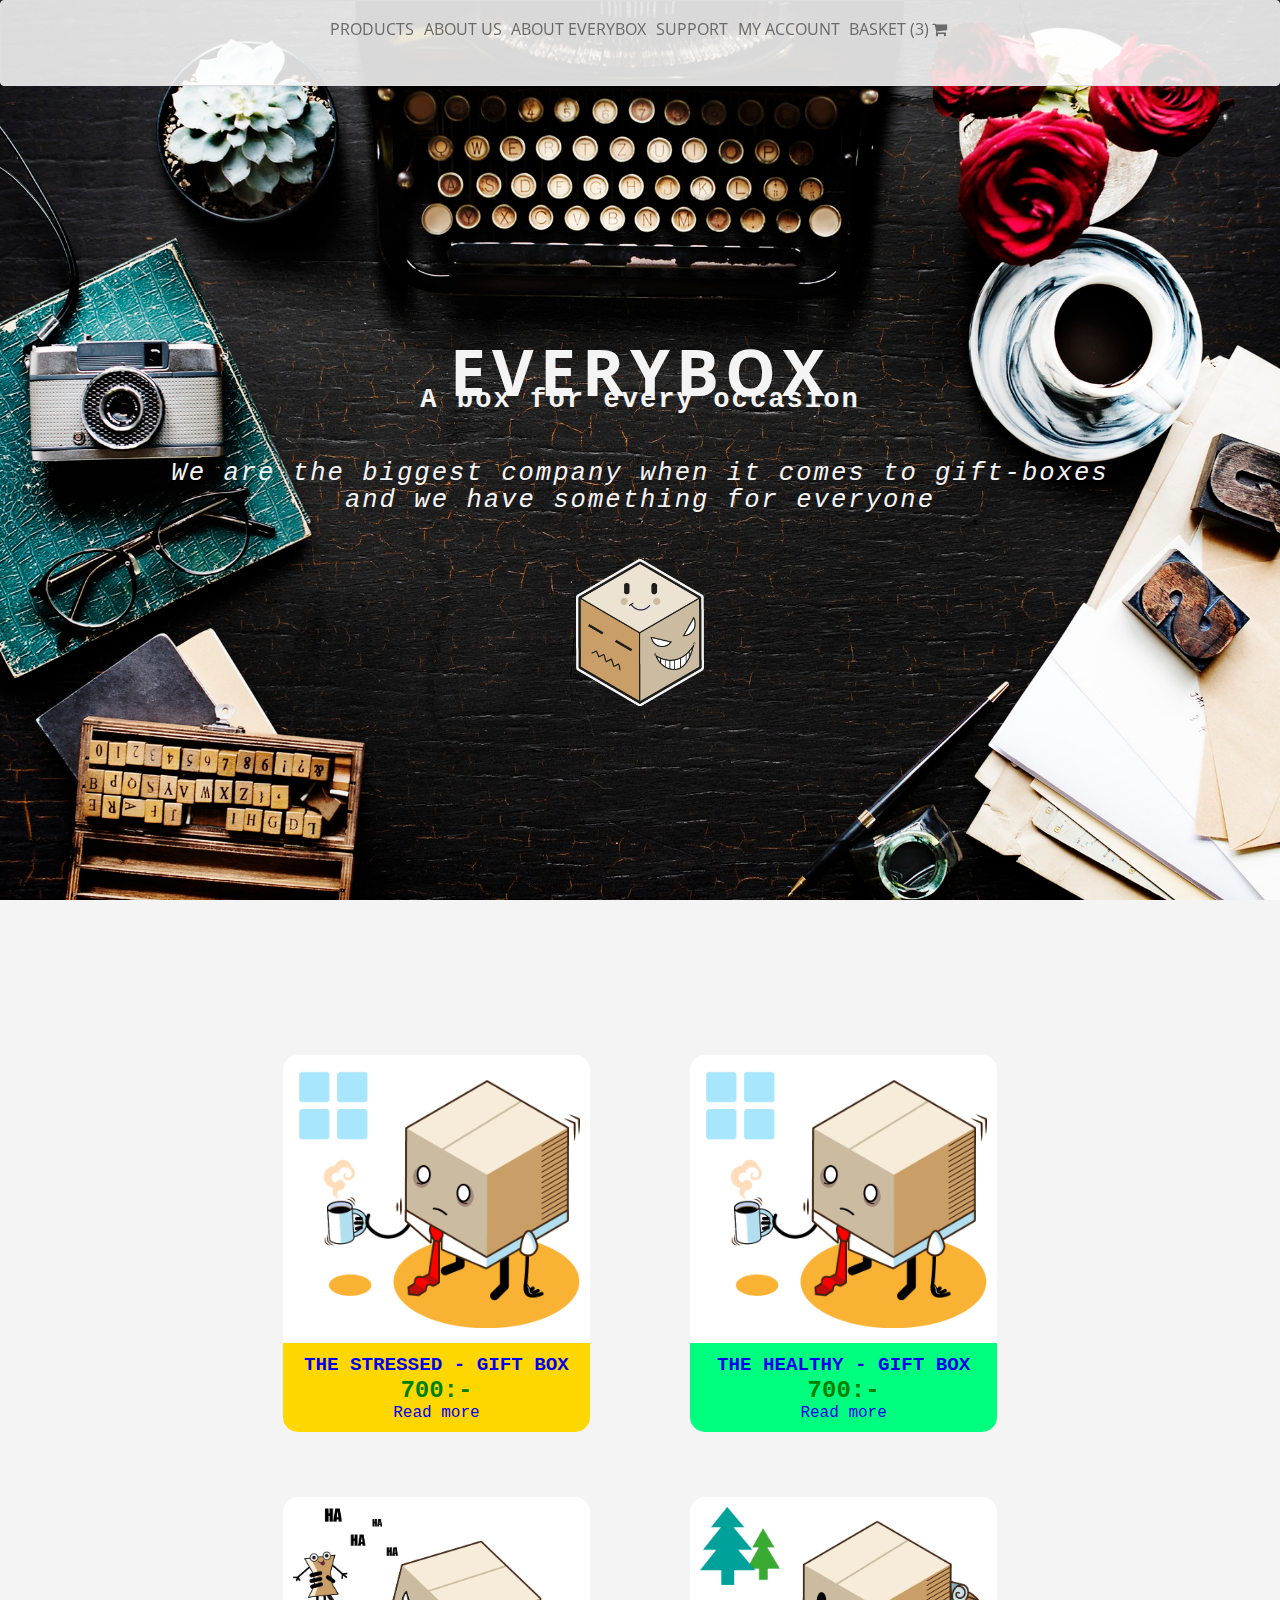
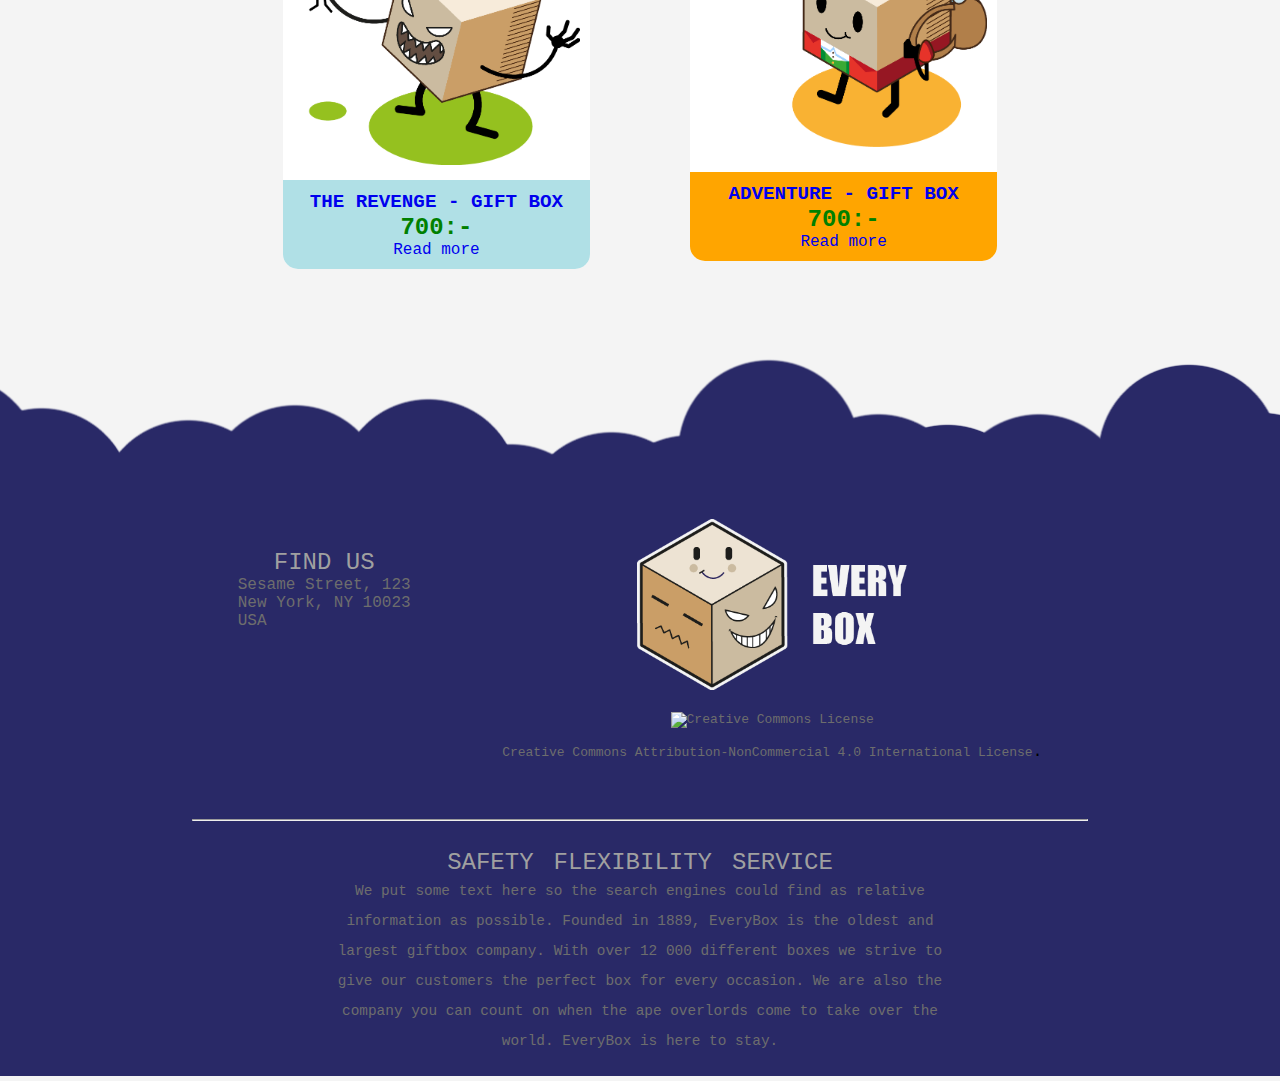
==== commit d79420f5: "stavning och headertext extra" ====
--- a/index.html
+++ b/index.html
@@ -23,7 +23,7 @@
       <input type="checkbox" id="button" />
       <label class="labelForMenu" for="button"><i class="fa fa-angle-double-down fa-3x"></i>MENU</label>
       <ul class="leMenu">
-        <li><a href="index.html">proucts</a></li>
+        <li><a href="index.html">products</a></li>
         <li><a href="Aboutus.html">about us</a></li>
         <li><a href="company.html">about everybox</a></li>
         <li><a href="#">support</a></li>
@@ -34,6 +34,8 @@
     </nav>
     <h1>EveryBox</h1>
     <h2>A box for every occasion</h2>
+    <p>We are the biggest company when it comes to gift-boxes <br> and we have something for everyone</p>
+     <img src="img/logo-no-txt.png" alt="logo" title="Everybox logo">
   </header>
 
   <section id="products">
@@ -63,9 +65,9 @@
             </p>
             <h3 class="h3-color">Cost 700:-</h3>
             <ul> <strong>Gift-box Contains</strong>
-              <li> One day at Madam Pomfreys spa &amp; massage</li>
-              <li>Wine tasting in Paris at the Louvre</li>
-              <li>One week vacation fully paid from work</li>
+              <li>One day at Madam Pomfrey's spa &amp; Massage.</li>
+              <li>Wine tasting in Paris at the Louvre.</li>
+              <li>One week vacation and paid absence from work.</li>
             </ul>
             <div class="modal-button">
               <button class="button"><span><i class="fa fa-fw fa-shopping-cart"></i>Add to basket </span></button>
@@ -96,13 +98,13 @@
           </div>
           <div class="modal-textbox">
             <p>
-              For the one that wishes to have a healthier life-style but don't know where to start.
+              For the one that wishes to have a healthier lifestyle but don't know where to start.
             </p>
             <h3 class="h3-color">Cost 500:-</h3>
             <ul> <strong>Gift-box Contains</strong>
-              <li>One week with a personal trainor</li>
-              <li>Complete gift basket with healthy food, tips and recepies</li>
-              <li>Three months try-out and complete access to any gym in the area</li>
+              <li>One week with a personal trainer.</li>
+              <li>Complete gift basket with healthy food, tips and recipes.</li>
+              <li>Three months tryout and complete access to any gym in the area.</li>
             </ul>
             <div class="modal-button">
               <button class="button"><span><i class="fa fa-fw fa-shopping-cart"></i>Add to basket </span></button>
@@ -118,7 +120,7 @@
     <!--SECOND row, 2 stycken item-container-1-->
     <div class="container-2">
       <div class="item-container-1">
-        <a href="#revange">
+        <a href="#revenge">
           <div class="sub-container">
             <div class="imgbox">
               <img src="img/box-revange.png" alt="Stressed?" title="Stressed?" />
@@ -131,19 +133,19 @@
         </a>
       </div>
       <!--Modal-3-->
-      <div class="modal" id="revange">
+      <div class="modal" id="revenge">
         <div class="modal-container-3">
           <div id="showcase-modal-3">
           </div>
           <div class="modal-textbox">
             <p>
-              The gift-box to send to your own personal nemisis as a revange/prank.
+              The gift-box to send to your own personal nemesis as a revenge/prank.
             </p>
             <h3 class="h3-color">Cost 400:-</h3>
             <ul><strong>Gift-box Contains</strong>
-              <li> Glitter-bomb delivered to adress of your choise</li>
-              <li>A big packet that reads important but only contains pink ping pong balls</li>
-              <li>a doll that screams "I can't sleep" at one a clock every night</li>
+              <li> Glitter-bomb delivered to address of your choice.</li>
+              <li>A big packet that reads, important but only contains pink ping pong balls.</li>
+              <li>A doll that screams "I can't sleep" at at one o'clock every night.</li>
             </ul>
             <div class="modal-button">
               <button class="button"><span><i class="fa fa-fw fa-shopping-cart"></i>Add to basket </span></button>
@@ -174,13 +176,13 @@
           </div>
           <div class="modal-textbox">
             <p>
-              It's time for a adventure! Pick up those feet and see were they might leed you.  
+              It's time for an adventure! Pick up those feet and see where they might lead you.
             </p>
             <h3 class="h3-color">Cost 1000:-</h3>
             <ul><strong>Gift-box Contains</strong>
-              <li>A nice trip from Hobbiton to Erebor</li>
-              <li>Running from orc's and wargs</li>
-              <li>A one in a life time visit to rivendell </li>
+              <li>A nice trip from Hobbiton to Erebor.</li>
+              <li>Running from orc's and wargs.</li>
+              <li>A one in a lifetime visit to Rivendell.</li>
             </ul>
             <div class="modal-button">
               <button class="button"><span><i class="fa fa-fw fa-shopping-cart"></i>Add to basket </span></button>
--- a/css/product-page.css
+++ b/css/product-page.css
@@ -185,7 +185,7 @@
 /* To prevent link jumping when opening make modal id position fixed and z-index above all content*/
 #stress,
 #healthy,
-#revange,
+#revenge,
 #adventure{
   position: fixed;
   z-index: 2;
@@ -342,33 +342,18 @@
     position: fixed;
     z-index: 2;
   }*/
-  /*div#stress{
-    position: absolute;
-    top: 50px;
-  }
-  div#healthy{
-    position: absolute;
-    top:600px;
-  }
-  div#revange{
-    position: absolute;
-    top: 1200px;
-  }
-  div#adventure{
-    position: absolute;
-    top: 3000px;
-  }*/
+
   .modal-container-1,
   .modal-container-2,
   .modal-container-3,
   .modal-container-4{
     width: 100%;
-}
-.modal-textbox p {
-  width: 98%;
-  padding: 10px;
-}
-
+ }
+ .modal-textbox p {
+   width: 95%;
+   padding: 10px;
+ }
+}
 @media all and (max-width: 1078px) {
   .modal-container-1,
   .modal-container-2,
@@ -377,7 +362,7 @@
     width: 100%;
   }
   .modal-textbox p {
-    width: 98%;
+    width: 95%;
     padding: 10px;
 
   }
--- a/css/index.css
+++ b/css/index.css
@@ -22,4 +22,24 @@
     margin: 0;
     letter-spacing: 2px;
     font-size: 1.7rem;
-}+}
+header>p {
+    text-align: center;
+    position: relative;
+    top: 45vh;
+    color: #f4f4f4;
+    font-family: monospace;
+    margin: 0;
+    letter-spacing: 2px;
+    font-size: 1.6rem;
+    font-style: italic;
+}
+header>img{
+  width: 10%;
+  text-align: center;
+  position: relative;
+  top: 50vh;
+  left: 50%;
+
+  transform: translate(-50%, 0);
+}
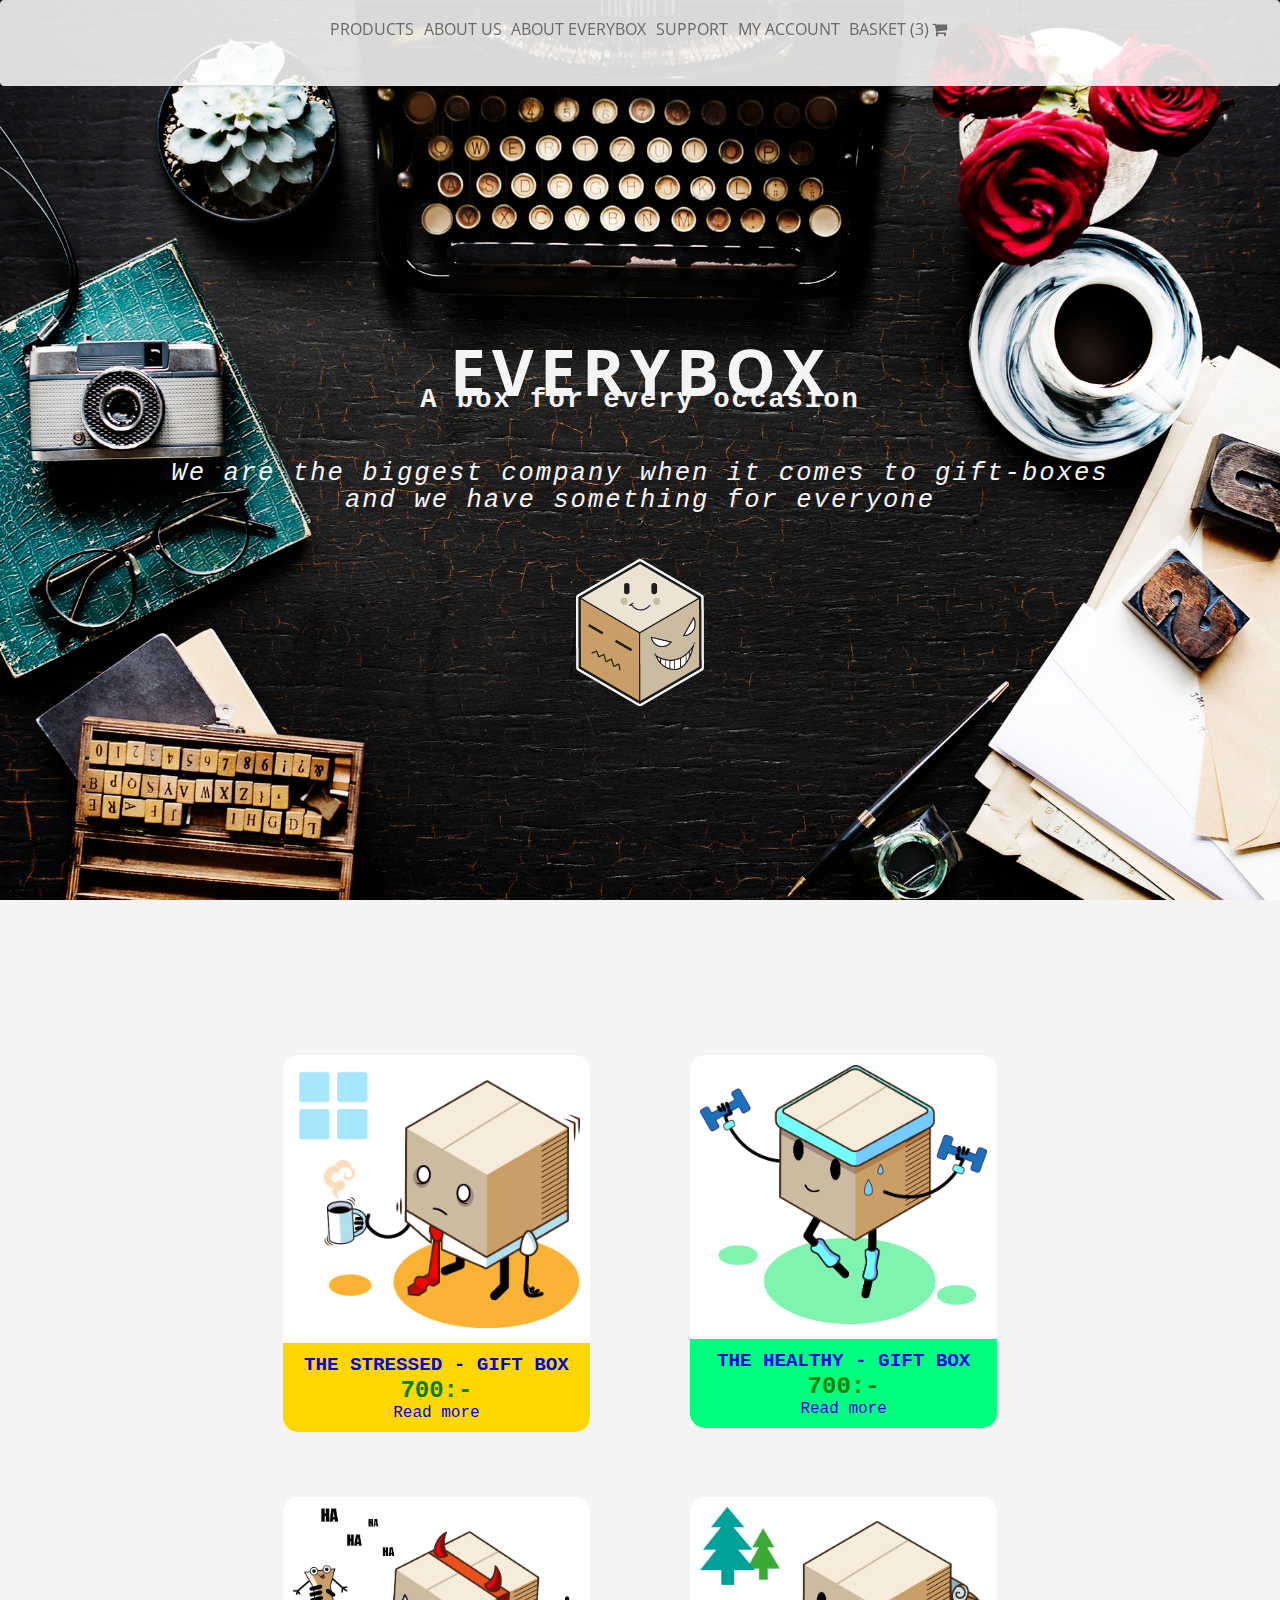
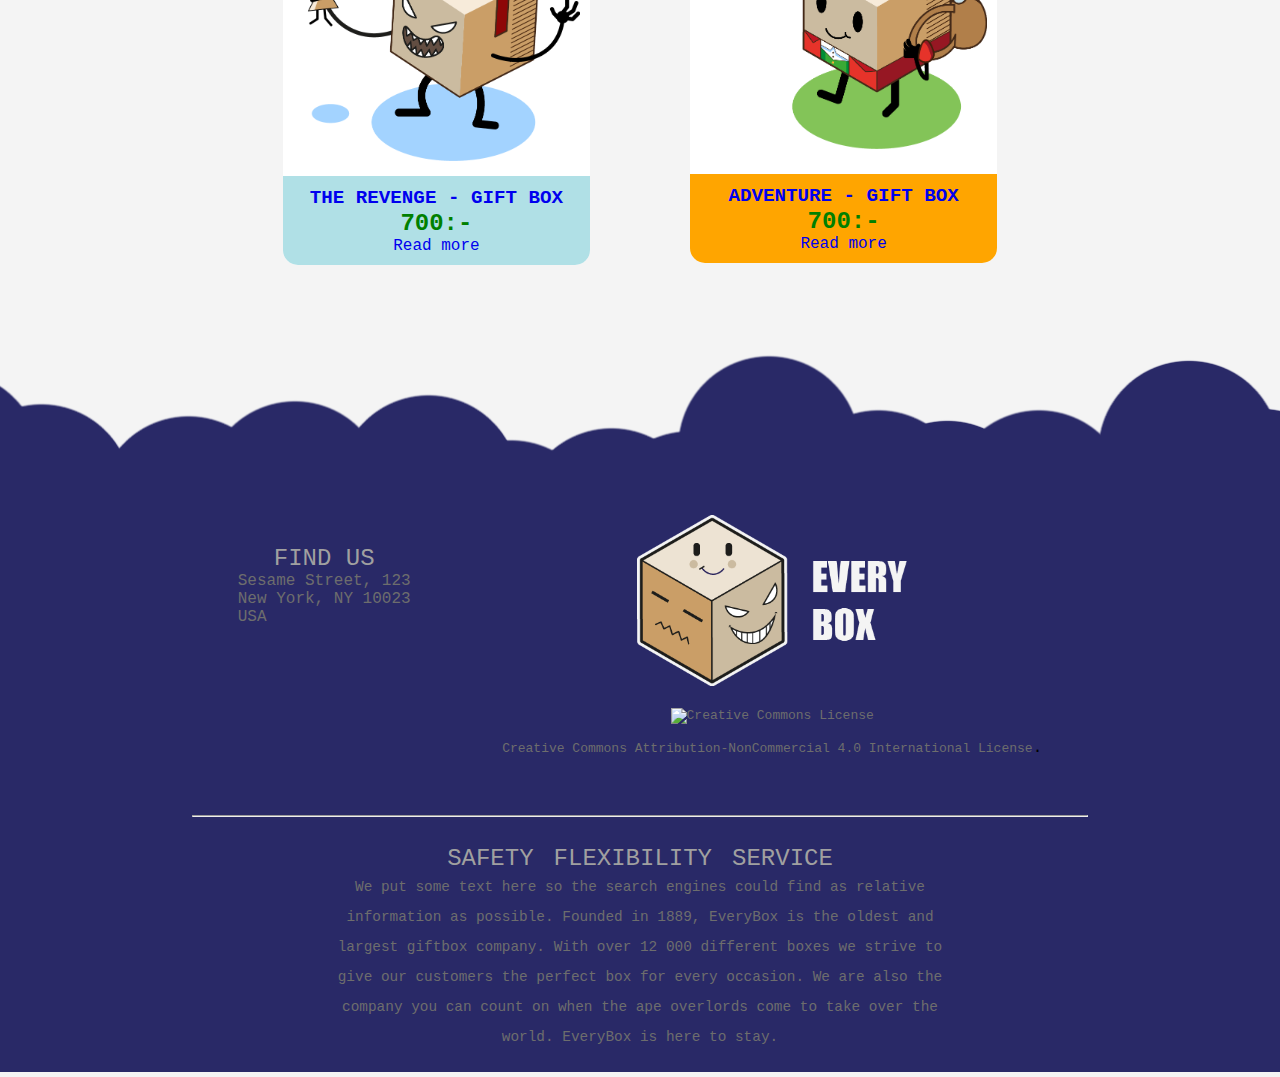
==== commit d58d4995: "illustration update" ====
--- a/index.html
+++ b/index.html
@@ -1,5 +1,5 @@
 <!DOCTYPE html>
-<html lang="sv">
+<html lang="en">
 
 <head>
   <meta charset="UTF-8">
@@ -32,10 +32,10 @@
       </ul>
       <p class="marquee"><span>You spin me right round baby right round, like a record baby round rOund rOOund round. Check out our hot new product <a href="img/ee.jpg">Get hella drunk hella quick giftbox</a> ITS LIT ! Just bringing back the 90s baby. Try to copy paste this !</span></p>
     </nav>
-    <h1>EveryBox</h1>
-    <h2>A box for every occasion</h2>
-    <p>We are the biggest company when it comes to gift-boxes <br> and we have something for everyone</p>
-     <img src="img/logo-no-txt.png" alt="logo" title="Everybox logo">
+    <a href="#products"><h1>EveryBox</h1></a>
+    <a href="#products"><h2>A box for every occasion</h2></a>
+    <a href="#products"><p>We are the biggest company when it comes to gift-boxes <br> and we have something for everyone</p></a>
+     <a href="#products"><img src="img/logo-no-txt.png" alt="logo" title="Everybox logo"></a>
   </header>
 
   <section id="products">
@@ -82,7 +82,7 @@
         <a href="#healthy">
           <div class="sub-container">
             <div class="imgbox">
-              <img src="img/box-stressed.png" alt="Stressed?" title="Stressed?" />
+              <img src="img/box-healthy.png" alt="Stressed?" title="Stressed?" />
             </div>
             <div class="textbox-2">
               <h1>the healthy - gift box</h1>
--- a/css/index.css
+++ b/css/index.css
@@ -2,6 +2,9 @@
     background: url(../img/header-img.jpeg) no-repeat center center fixed;
     background-size: cover;
     height: 100vh;
+}
+header>a{
+  display: block;
 }
 header h1 {
     text-align: center;
@@ -23,7 +26,7 @@
     letter-spacing: 2px;
     font-size: 1.7rem;
 }
-header>p {
+header>a p {
     text-align: center;
     position: relative;
     top: 45vh;
@@ -34,7 +37,7 @@
     font-size: 1.6rem;
     font-style: italic;
 }
-header>img{
+header img{
   width: 10%;
   text-align: center;
   position: relative;
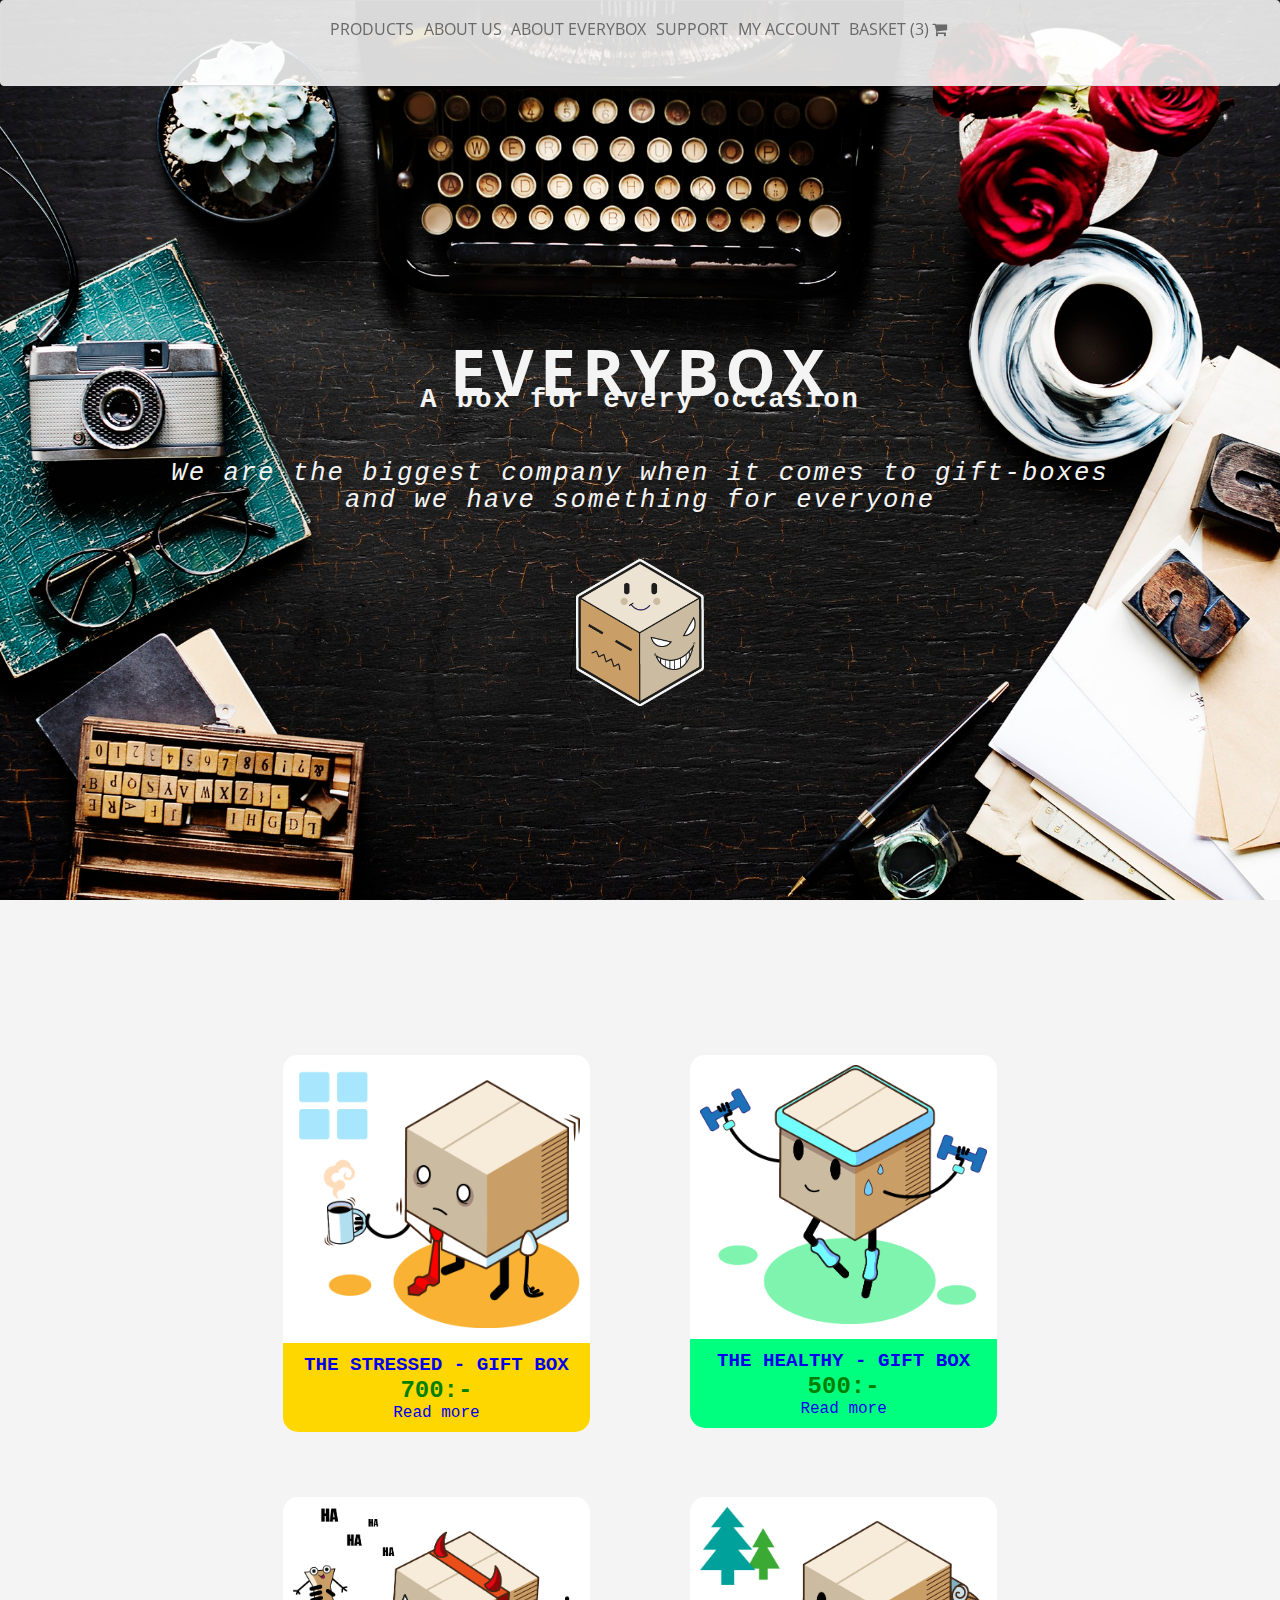
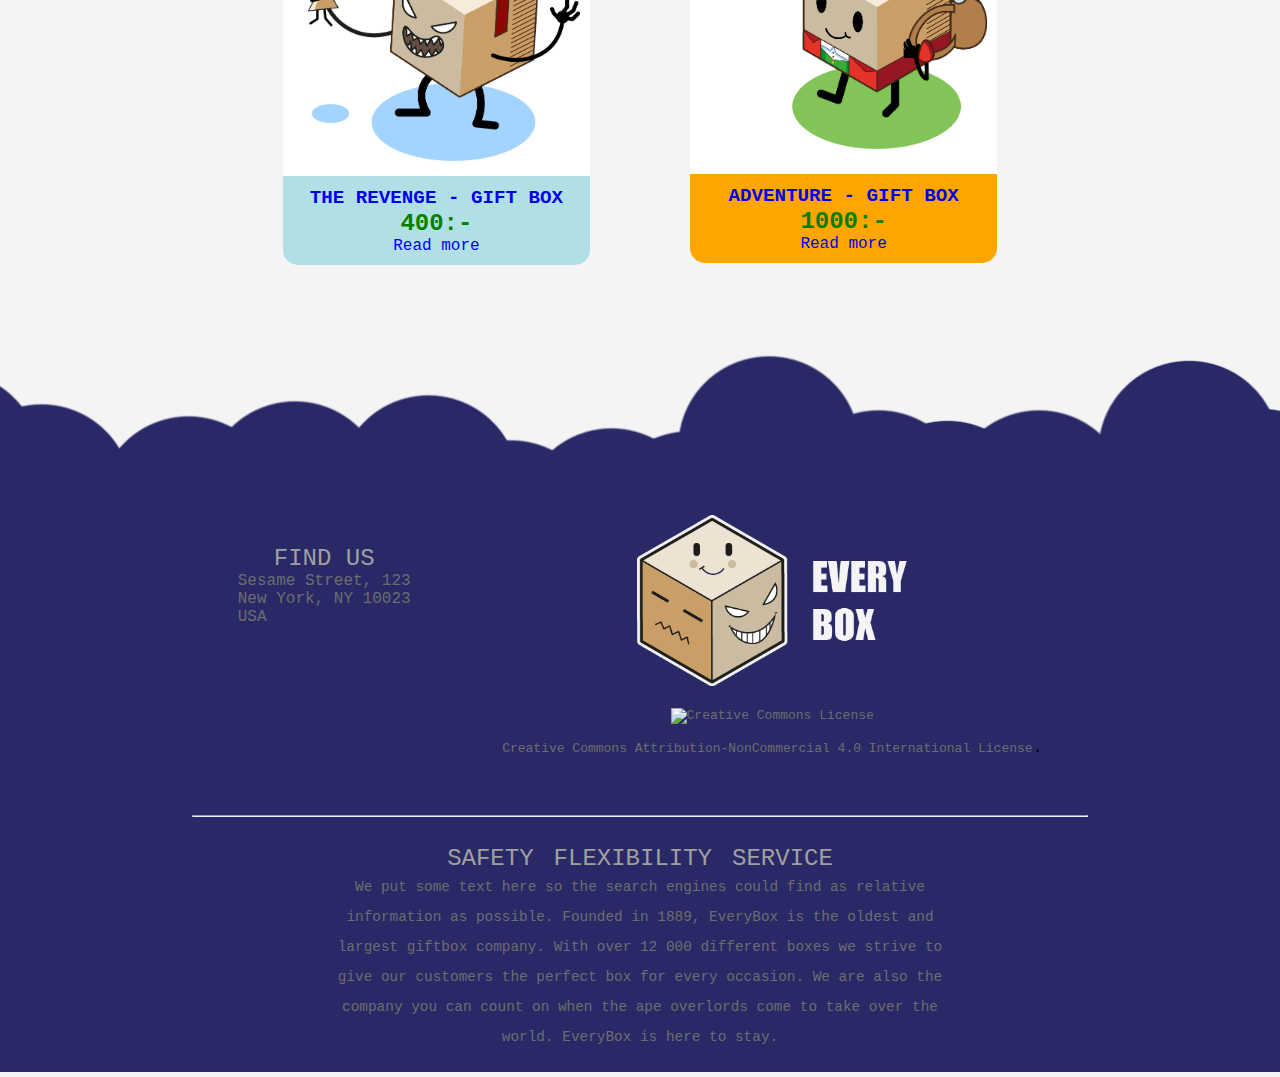
==== commit f94a3a7a: "pris ändrngar" ====
--- a/index.html
+++ b/index.html
@@ -86,7 +86,7 @@
             </div>
             <div class="textbox-2">
               <h1>the healthy - gift box</h1>
-              <h2> 700:-</h2> Read more
+              <h2> 500:-</h2> Read more
             </div>
           </div>
         </a>
@@ -127,7 +127,7 @@
             </div>
             <div class="textbox-3">
               <h1>the revenge - gift box</h1>
-              <h2> 700:-</h2> Read more
+              <h2> 400:-</h2> Read more
             </div>
           </div>
         </a>
@@ -164,7 +164,7 @@
             </div>
             <div class="textbox-4">
               <h1>adventure - gift box</h1>
-              <h2> 700:-</h2> Read more
+              <h2> 1000:-</h2> Read more
             </div>
           </div>
         </a>
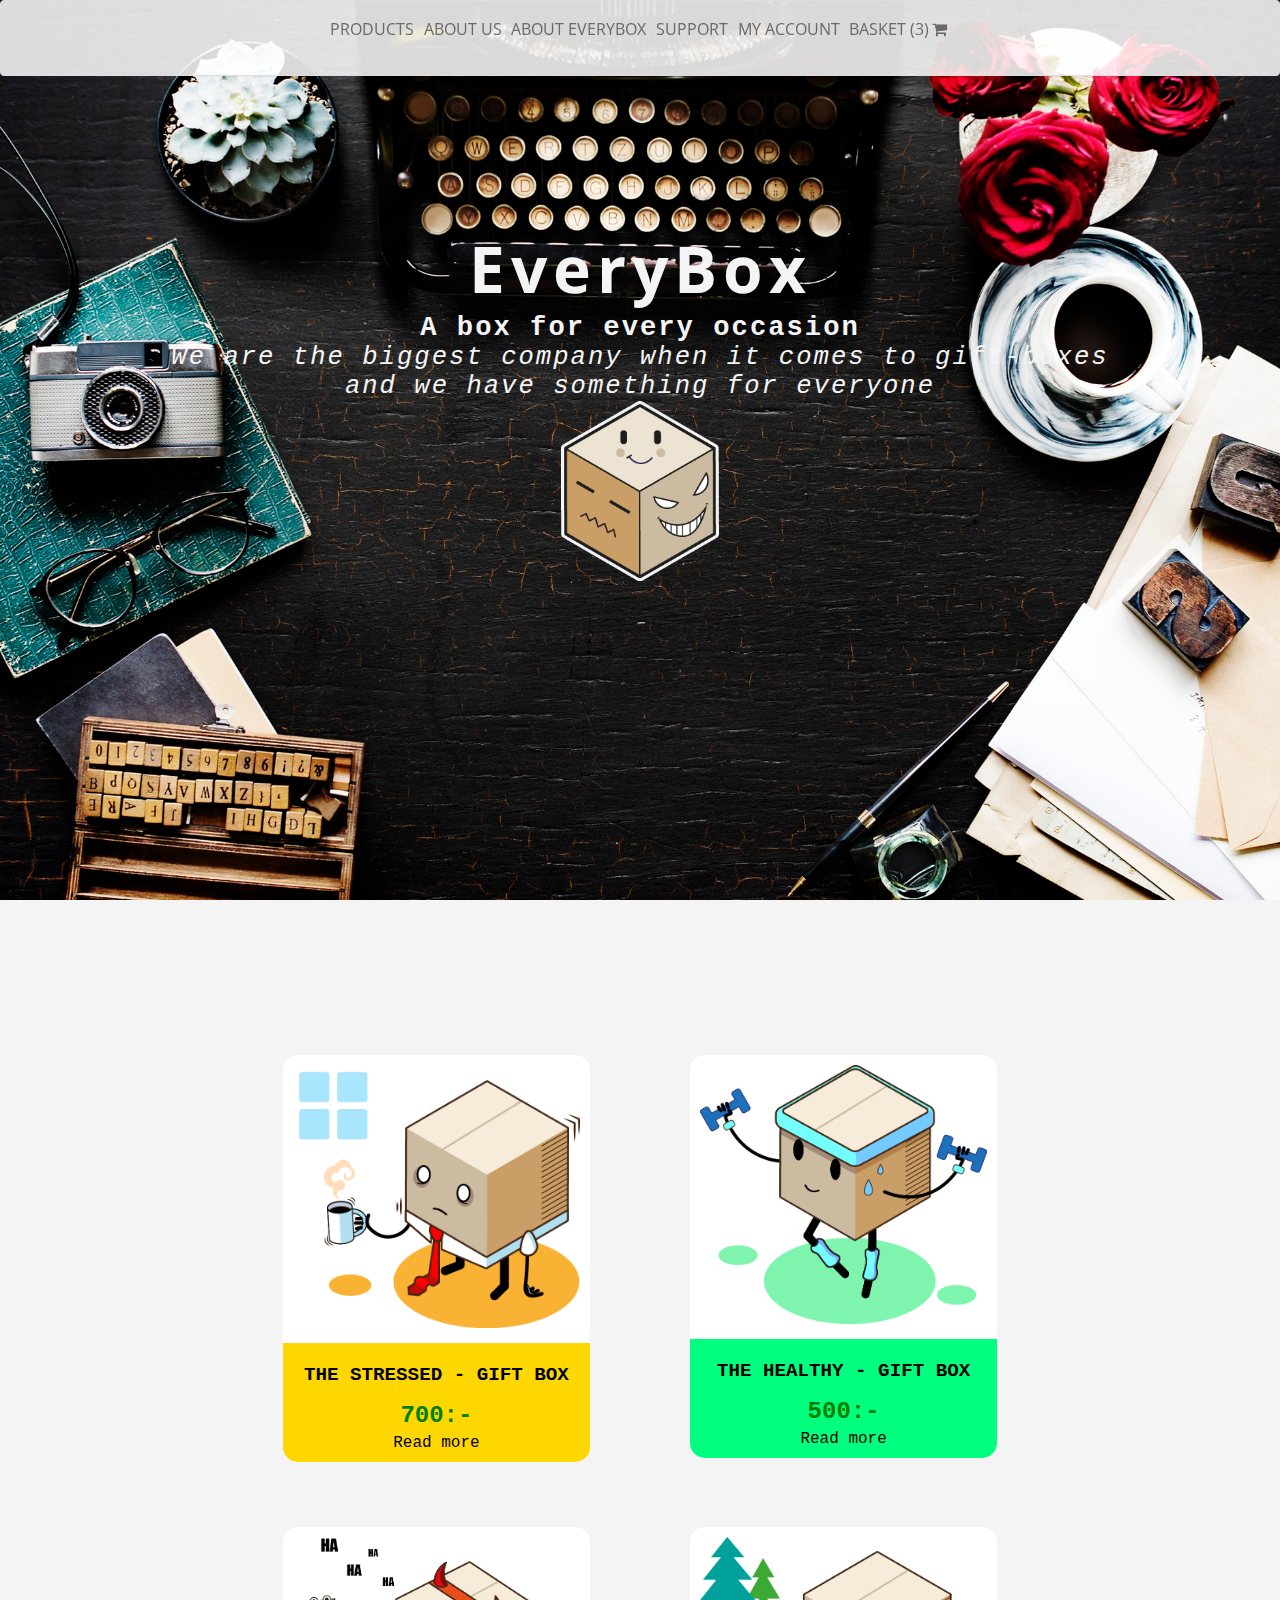
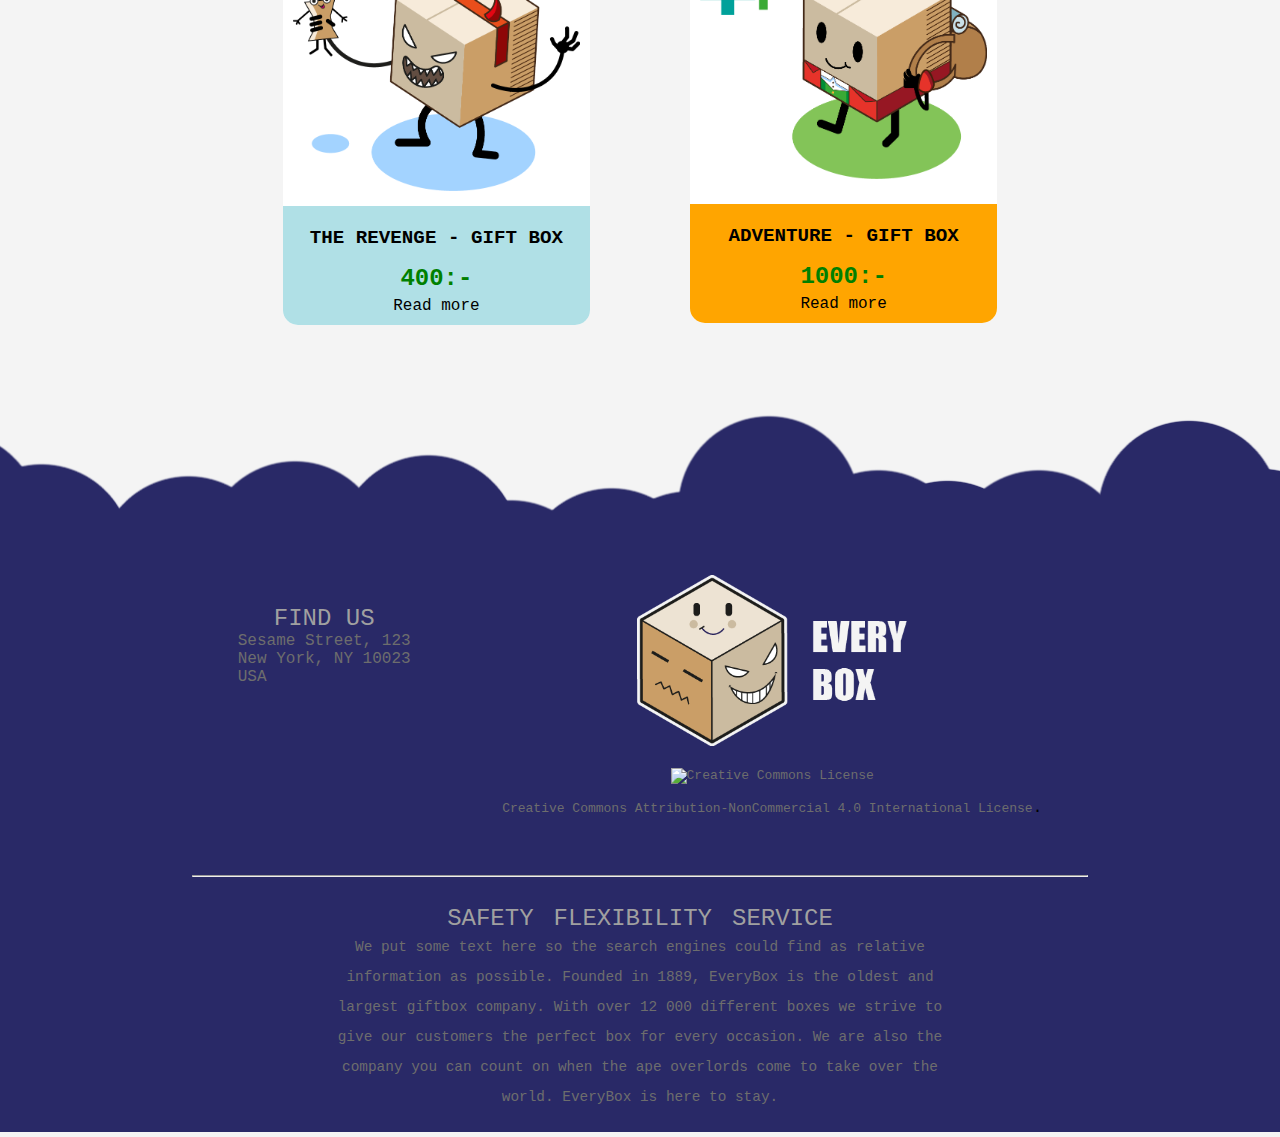
==== commit b7f540c4: "Header text responsiv" ====
--- a/index.html
+++ b/index.html
@@ -2,224 +2,225 @@
 <html lang="en">
 
 <head>
-  <meta charset="UTF-8">
-  <meta name="description" content="Projektarbete">
-  <meta name="author" content="Team Table">
-  <meta name="viewport" content="width=device-width, initial-scale=1.0">
-  <title>Projektarbete</title>
-  <!-- CSS -->
-  <link rel="stylesheet" type="text/css" href="css/product-page.css">
-  <link href="css/main.css" rel="stylesheet">
-  <link href="css/index.css" rel="stylesheet">
-  <!-- Custom Fonts -->
-  <link href="https://fonts.googleapis.com/css?family=Open+Sans" rel="stylesheet">
-  <!--- Snygga ikoner googla font-awesome för att se implementering -->
-  <link href="resources/font-awesome-4.7.0/css/font-awesome.css" rel="stylesheet">
+    <meta charset="UTF-8">
+    <meta name="description" content="Projektarbete">
+    <meta name="author" content="Team Table">
+    <meta name="viewport" content="width=device-width, initial-scale=1.0">
+    <title>Projektarbete</title>
+    <!-- CSS -->
+    <link rel="stylesheet" type="text/css" href="css/product-page.css">
+    <link href="css/main.css" rel="stylesheet">
+    <link href="css/index.css" rel="stylesheet">
+    <!-- Custom Fonts -->
+    <link href="https://fonts.googleapis.com/css?family=Open+Sans" rel="stylesheet">
+    <!--- Snygga ikoner googla font-awesome för att se implementering -->
+    <link href="resources/font-awesome-4.7.0/css/font-awesome.css" rel="stylesheet">
 </head>
 
 <body>
-  <header>
-    <nav>
-      <input type="checkbox" id="button" />
-      <label class="labelForMenu" for="button"><i class="fa fa-angle-double-down fa-3x"></i>MENU</label>
-      <ul class="leMenu">
-        <li><a href="index.html">products</a></li>
-        <li><a href="Aboutus.html">about us</a></li>
-        <li><a href="company.html">about everybox</a></li>
-        <li><a href="#">support</a></li>
-        <li><a href="#">my account</a></li>
-        <li><a href="#">basket (3)<i class="fa fa-fw fa-shopping-cart"></i></a></li>
-      </ul>
-      <p class="marquee"><span>You spin me right round baby right round, like a record baby round rOund rOOund round. Check out our hot new product <a href="img/ee.jpg">Get hella drunk hella quick giftbox</a> ITS LIT ! Just bringing back the 90s baby. Try to copy paste this !</span></p>
-    </nav>
-    <a href="#products"><h1>EveryBox</h1></a>
-    <a href="#products"><h2>A box for every occasion</h2></a>
-    <a href="#products"><p>We are the biggest company when it comes to gift-boxes <br> and we have something for everyone</p></a>
-     <a href="#products"><img src="img/logo-no-txt.png" alt="logo" title="Everybox logo"></a>
-  </header>
-
-  <section id="products">
-    <!--First row, 2 stycken item-container-1-->
-    <div class="container-1">
-      <div class="item-container-1">
-        <a href="#stress">
-          <div class="sub-container">
-            <div class="imgbox">
-              <img src="img/box-stressed.png" alt="Stressed?" title="Stressed?" />
-            </div>
-            <div class="textbox-1">
-              <h1>The stressed - gift box</h1>
-              <h2> 700:-</h2> Read more
-            </div>
-          </div>
-        </a>
-      </div>
-      <!--Modal-1-->
-      <div class="modal" id="stress">
-        <div class="modal-container-1">
-          <div id="showcase-modal-1">
-          </div>
-          <div class="modal-textbox">
-            <p>
-              People that are stressed from either work or school need to remember that it is also important to take some time to relax.
-            </p>
-            <h3 class="h3-color">Cost 700:-</h3>
-            <ul> <strong>Gift-box Contains</strong>
-              <li>One day at Madam Pomfrey's spa &amp; Massage.</li>
-              <li>Wine tasting in Paris at the Louvre.</li>
-              <li>One week vacation and paid absence from work.</li>
+    <header>
+        <nav>
+            <input type="checkbox" id="button" />
+            <label class="labelForMenu" for="button"><i class="fa fa-angle-double-down fa-3x"></i>MENU</label>
+            <ul class="leMenu">
+                <li><a href="index.html">products</a></li>
+                <li><a href="Aboutus.html">about us</a></li>
+                <li><a href="company.html">about everybox</a></li>
+                <li><a href="#">support</a></li>
+                <li><a href="#">my account</a></li>
+                <li><a href="#">basket (3)<i class="fa fa-fw fa-shopping-cart"></i></a></li>
             </ul>
-            <div class="modal-button">
-              <button class="button"><span><i class="fa fa-fw fa-shopping-cart"></i>Add to basket </span></button>
-              <a href="#modal-close"><i class="fa fa-times fa-2x" aria-hidden="true"></i>Close</a>
-            </div>
-          </div>
-        </div>
-      </div>
-
-      <!--SECOND item-container-1-->
-      <div class="item-container-1">
-        <a href="#healthy">
-          <div class="sub-container">
-            <div class="imgbox">
-              <img src="img/box-healthy.png" alt="Stressed?" title="Stressed?" />
-            </div>
-            <div class="textbox-2">
-              <h1>the healthy - gift box</h1>
-              <h2> 500:-</h2> Read more
-            </div>
-          </div>
-        </a>
-      </div>
-      <!--Modal-2-->
-      <div class="modal" id="healthy">
-        <div class="modal-container-2">
-          <div id="showcase-modal-2">
-          </div>
-          <div class="modal-textbox">
-            <p>
-              For the one that wishes to have a healthier lifestyle but don't know where to start.
-            </p>
-            <h3 class="h3-color">Cost 500:-</h3>
-            <ul> <strong>Gift-box Contains</strong>
-              <li>One week with a personal trainer.</li>
-              <li>Complete gift basket with healthy food, tips and recipes.</li>
-              <li>Three months tryout and complete access to any gym in the area.</li>
-            </ul>
-            <div class="modal-button">
-              <button class="button"><span><i class="fa fa-fw fa-shopping-cart"></i>Add to basket </span></button>
-              <a href="#modal-close"><i class="fa fa-times fa-2x" aria-hidden="true"></i>Close</a>
-            </div>
-          </div>
-        </div>
-      </div>
-    </div>
-
-
-
-    <!--SECOND row, 2 stycken item-container-1-->
-    <div class="container-2">
-      <div class="item-container-1">
-        <a href="#revenge">
-          <div class="sub-container">
-            <div class="imgbox">
-              <img src="img/box-revange.png" alt="Stressed?" title="Stressed?" />
-            </div>
-            <div class="textbox-3">
-              <h1>the revenge - gift box</h1>
-              <h2> 400:-</h2> Read more
-            </div>
-          </div>
-        </a>
-      </div>
-      <!--Modal-3-->
-      <div class="modal" id="revenge">
-        <div class="modal-container-3">
-          <div id="showcase-modal-3">
-          </div>
-          <div class="modal-textbox">
-            <p>
-              The gift-box to send to your own personal nemesis as a revenge/prank.
-            </p>
-            <h3 class="h3-color">Cost 400:-</h3>
-            <ul><strong>Gift-box Contains</strong>
-              <li> Glitter-bomb delivered to address of your choice.</li>
-              <li>A big packet that reads, important but only contains pink ping pong balls.</li>
-              <li>A doll that screams "I can't sleep" at at one o'clock every night.</li>
-            </ul>
-            <div class="modal-button">
-              <button class="button"><span><i class="fa fa-fw fa-shopping-cart"></i>Add to basket </span></button>
-              <a href="#modal-close"><i class="fa fa-times fa-2x" aria-hidden="true"></i>Close</a>
-            </div>
-          </div>
-        </div>
-      </div>
-
-
-      <div class="item-container-1">
-        <a href="#adventure">
-          <div class="sub-container">
-            <div class="imgbox">
-              <img src="img/box-adventure.png" alt="Stressed?" title="Stressed?" />
-            </div>
-            <div class="textbox-4">
-              <h1>adventure - gift box</h1>
-              <h2> 1000:-</h2> Read more
-            </div>
-          </div>
-        </a>
-      </div>
-      <!--Modal-4-->
-      <div class="modal" id="adventure">
-        <div class="modal-container-4">
-          <div id="showcase-modal-4">
-          </div>
-          <div class="modal-textbox">
-            <p>
-              It's time for an adventure! Pick up those feet and see where they might lead you.
-            </p>
-            <h3 class="h3-color">Cost 1000:-</h3>
-            <ul><strong>Gift-box Contains</strong>
-              <li>A nice trip from Hobbiton to Erebor.</li>
-              <li>Running from orc's and wargs.</li>
-              <li>A one in a lifetime visit to Rivendell.</li>
-            </ul>
-            <div class="modal-button">
-              <button class="button"><span><i class="fa fa-fw fa-shopping-cart"></i>Add to basket </span></button>
-              <a href="#modal-close"><i class="fa fa-times fa-2x" aria-hidden="true"></i>Close</a>
-            </div>
-          </div>
-        </div>
-      </div>
-    </div>
-  </section>
-
-  <section class="aboveFooter">
-  </section>
-  <footer>
-    <div class="flexWrapper">
-      <div>
-        <span>Find us</span>
-        <ul>
-          <li>Sesame Street, 123</li>
-          <li>New York, NY 10023</li>
-          <li>USA</li>
-        </ul>
-      </div>
-      <div>
-        <img class="logo" src="img/logo.png">
-        <div class="license">
-          <a rel="license" href="http://creativecommons.org/licenses/by-nc/4.0/"><img alt="Creative Commons License" style="border-width:0" src="https://i.creativecommons.org/l/by-nc/4.0/88x31.png" /></a><br /> <a rel="license" href="http://creativecommons.org/licenses/by-nc/4.0/">Creative Commons Attribution-NonCommercial 4.0 International License</a>.
-        </div>
-      </div>
-    </div>
-    <hr class="hr-footer">
-    <div>
-      <span>Safety</span><span>Flexibility</span><span>Service</span>
-      <p>We put some text here so the search engines could find as relative information as possible. Founded in 1889, EveryBox is the oldest and largest giftbox company. With over 12 000 different boxes we strive to give our customers the perfect box for
-        every occasion. We are also the company you can count on when the ape overlords come to take over the world. EveryBox is here to stay.</p>
-    </div>
-  </footer>
+            <p class="marquee"><span>You spin me right round baby right round, like a record baby round rOund rOOund round. Check out our hot new product <a href="img/ee.jpg">Get hella drunk hella quick giftbox</a> ITS LIT ! Just bringing back the 90s baby. Try to copy paste this !</span></p>
+        </nav>
+        <div class="header-text">
+            <h1>EveryBox</h1>
+            <h2>A box for every occasion</h2>
+            <p>We are the biggest company when it comes to gift-boxes <br> and we have something for everyone</p>
+            <a href="#products"><img src="img/logo-no-txt.png" alt="logo" title="Everybox logo"></a>
+        </div>
+    </header>
+
+    <section id="products">
+        <!--First row, 2 stycken item-container-1-->
+        <div class="container-1">
+            <div class="item-container-1">
+                <a href="#stress">
+                    <div class="sub-container">
+                        <div class="imgbox">
+                            <img src="img/box-stressed.png" alt="Stressed?" title="Stressed?" />
+                        </div>
+                        <div class="textbox-1">
+                            <h1>The stressed - gift box</h1>
+                            <h2> 700:-</h2> Read more
+                        </div>
+                    </div>
+                </a>
+            </div>
+            <!--Modal-1-->
+            <div class="modal" id="stress">
+                <div class="modal-container-1">
+                    <div id="showcase-modal-1">
+                    </div>
+                    <div class="modal-textbox">
+                        <p>
+                            People that are stressed from either work or school need to remember that it is also important to take some time to relax.
+                        </p>
+                        <h3 class="h3-color">Cost 700:-</h3>
+                        <ul> <strong>Gift-box Contains</strong>
+                            <li>One day at Madam Pomfrey's spa &amp; Massage.</li>
+                            <li>Wine tasting in Paris at the Louvre.</li>
+                            <li>One week vacation and paid absence from work.</li>
+                        </ul>
+                        <div class="modal-button">
+                            <button class="button"><span><i class="fa fa-fw fa-shopping-cart"></i>Add to basket </span></button>
+                            <a href="#modal-close"><i class="fa fa-times fa-2x" aria-hidden="true"></i>Close</a>
+                        </div>
+                    </div>
+                </div>
+            </div>
+
+            <!--SECOND item-container-1-->
+            <div class="item-container-1">
+                <a href="#healthy">
+                    <div class="sub-container">
+                        <div class="imgbox">
+                            <img src="img/box-healthy.png" alt="Stressed?" title="Stressed?" />
+                        </div>
+                        <div class="textbox-2">
+                            <h1>the healthy - gift box</h1>
+                            <h2> 500:-</h2> Read more
+                        </div>
+                    </div>
+                </a>
+            </div>
+            <!--Modal-2-->
+            <div class="modal" id="healthy">
+                <div class="modal-container-2">
+                    <div id="showcase-modal-2">
+                    </div>
+                    <div class="modal-textbox">
+                        <p>
+                            For the one that wishes to have a healthier lifestyle but don't know where to start.
+                        </p>
+                        <h3 class="h3-color">Cost 500:-</h3>
+                        <ul> <strong>Gift-box Contains</strong>
+                            <li>One week with a personal trainer.</li>
+                            <li>Complete gift basket with healthy food, tips and recipes.</li>
+                            <li>Three months tryout and complete access to any gym in the area.</li>
+                        </ul>
+                        <div class="modal-button">
+                            <button class="button"><span><i class="fa fa-fw fa-shopping-cart"></i>Add to basket </span></button>
+                            <a href="#modal-close"><i class="fa fa-times fa-2x" aria-hidden="true"></i>Close</a>
+                        </div>
+                    </div>
+                </div>
+            </div>
+        </div>
+
+
+
+        <!--SECOND row, 2 stycken item-container-1-->
+        <div class="container-2">
+            <div class="item-container-1">
+                <a href="#revenge">
+                    <div class="sub-container">
+                        <div class="imgbox">
+                            <img src="img/box-revange.png" alt="Stressed?" title="Stressed?" />
+                        </div>
+                        <div class="textbox-3">
+                            <h1>the revenge - gift box</h1>
+                            <h2> 400:-</h2> Read more
+                        </div>
+                    </div>
+                </a>
+            </div>
+            <!--Modal-3-->
+            <div class="modal" id="revenge">
+                <div class="modal-container-3">
+                    <div id="showcase-modal-3">
+                    </div>
+                    <div class="modal-textbox">
+                        <p>
+                            The gift-box to send to your own personal nemesis as a revenge/prank.
+                        </p>
+                        <h3 class="h3-color">Cost 400:-</h3>
+                        <ul><strong>Gift-box Contains</strong>
+                            <li> Glitter-bomb delivered to address of your choice.</li>
+                            <li>A big packet that reads, important but only contains pink ping pong balls.</li>
+                            <li>A doll that screams "I can't sleep" at at one o'clock every night.</li>
+                        </ul>
+                        <div class="modal-button">
+                            <button class="button"><span><i class="fa fa-fw fa-shopping-cart"></i>Add to basket </span></button>
+                            <a href="#modal-close"><i class="fa fa-times fa-2x" aria-hidden="true"></i>Close</a>
+                        </div>
+                    </div>
+                </div>
+            </div>
+
+
+            <div class="item-container-1">
+                <a href="#adventure">
+                    <div class="sub-container">
+                        <div class="imgbox">
+                            <img src="img/box-adventure.png" alt="Stressed?" title="Stressed?" />
+                        </div>
+                        <div class="textbox-4">
+                            <h1>adventure - gift box</h1>
+                            <h2> 1000:-</h2> Read more
+                        </div>
+                    </div>
+                </a>
+            </div>
+            <!--Modal-4-->
+            <div class="modal" id="adventure">
+                <div class="modal-container-4">
+                    <div id="showcase-modal-4">
+                    </div>
+                    <div class="modal-textbox">
+                        <p>
+                            It's time for an adventure! Pick up those feet and see where they might lead you.
+                        </p>
+                        <h3 class="h3-color">Cost 1000:-</h3>
+                        <ul><strong>Gift-box Contains</strong>
+                            <li>A nice trip from Hobbiton to Erebor.</li>
+                            <li>Running from orc's and wargs.</li>
+                            <li>A one in a lifetime visit to Rivendell.</li>
+                        </ul>
+                        <div class="modal-button">
+                            <button class="button"><span><i class="fa fa-fw fa-shopping-cart"></i>Add to basket </span></button>
+                            <a href="#modal-close"><i class="fa fa-times fa-2x" aria-hidden="true"></i>Close</a>
+                        </div>
+                    </div>
+                </div>
+            </div>
+        </div>
+    </section>
+
+    <section class="aboveFooter">
+    </section>
+    <footer>
+        <div class="flexWrapper">
+            <div>
+                <span>Find us</span>
+                <ul>
+                    <li>Sesame Street, 123</li>
+                    <li>New York, NY 10023</li>
+                    <li>USA</li>
+                </ul>
+            </div>
+            <div>
+                <img class="logo" src="img/logo.png">
+                <div class="license">
+                    <a rel="license" href="http://creativecommons.org/licenses/by-nc/4.0/"><img alt="Creative Commons License" style="border-width:0" src="https://i.creativecommons.org/l/by-nc/4.0/88x31.png" /></a><br /> <a rel="license" href="http://creativecommons.org/licenses/by-nc/4.0/">Creative Commons Attribution-NonCommercial 4.0 International License</a>.
+                </div>
+            </div>
+        </div>
+        <hr class="hr-footer">
+        <div>
+            <span>Safety</span><span>Flexibility</span><span>Service</span>
+            <p>We put some text here so the search engines could find as relative information as possible. Founded in 1889, EveryBox is the oldest and largest giftbox company. With over 12 000 different boxes we strive to give our customers the perfect box for every occasion. We are also the company you can count on when the ape overlords come to take over the world. EveryBox is here to stay.</p>
+        </div>
+    </footer>
 </body>
 
 </html>
--- a/css/product-page.css
+++ b/css/product-page.css
@@ -12,7 +12,7 @@
   font-family: monospace, sans-serif;
 }
 
-h1 {
+#products h1 {
   text-transform: uppercase;
   line-height: 1.5rem;
   font-size: 1.2rem;
@@ -20,30 +20,31 @@
   padding: 10px;
 }
 
-h2 {
+#products h2 {
   color: green;
   font-weight: bold;
   padding: 5px 0;
 }
 
-h3{
+#products h3{
   font-weight: bold;
   font-size: 1.3rem;
   margin: 0;
   padding: 5px 0 5px 0;
 }
-.h3-color{
+#products .h3-color{
   color:green;
 }
 
-p {
+#products p {
   font-size: 1.1rem;
   line-height: 1.7rem;
 }
 
-a {
+ a {
   text-decoration: none;
   display: inline-block;
+  color: black;
 }
 
 /*FLEX OBJECTS*/
@@ -315,7 +316,20 @@
 }
 
 /*MEDIA QUERY*/
-
+@media all and (max-width: 1078px) {
+  .modal-container-1,
+  .modal-container-2,
+  .modal-container-3,
+  .modal-container-4{
+    width: 100%;
+  }
+  .modal-textbox p {
+    width: 95%;
+    padding: 10px;
+
+  }
+
+}
 @media all and (max-width: 940px){
   .container-1,
   .container-2{
@@ -330,7 +344,7 @@
     padding-top:0;
   }
   .item-container-1 {
-    width: 50%;
+    width: 80%;
     align-self: center;
     margin: 30px 0;
     box-shadow: 10px 15px 20px #C7C7C7;
@@ -354,17 +368,3 @@
    padding: 10px;
  }
 }
-@media all and (max-width: 1078px) {
-  .modal-container-1,
-  .modal-container-2,
-  .modal-container-3,
-  .modal-container-4{
-    width: 100%;
-  }
-  .modal-textbox p {
-    width: 95%;
-    padding: 10px;
-
-  }
-
-}
--- a/css/index.css
+++ b/css/index.css
@@ -3,46 +3,64 @@
     background-size: cover;
     height: 100vh;
 }
-header>a{
-  display: block;
-}
+
+
 header h1 {
     text-align: center;
-    position: relative;
-    top: 40vh;
+    position: block;
     color: #f4f4f4;
     font-family: open sans;
     margin: 0;
     letter-spacing: 6px;
     font-size: 4rem;
 }
+
 header h2 {
     text-align: center;
-    position: relative;
-    top: 40vh;
+    position: block;
     color: #f4f4f4;
     font-family: monospace;
     margin: 0;
     letter-spacing: 2px;
     font-size: 1.7rem;
 }
-header>a p {
+
+.header-text img {
     text-align: center;
-    position: relative;
-    top: 45vh;
+    display: block;
+    transition: 0.70s;
+    width: 70%;
+    -webkit-transition: 0.70s;
+    -moz-transition: 0.70s;
+    -ms-transition: 0.70s;
+    -o-transition: 0.70s;
+    margin: 0 auto;
+}
+
+.header-text img:hover {
+    transition: 0.70s;
+    -webkit-transition: 0.70s;
+    -moz-transition: 0.70s;
+    -ms-transition: 0.70s;
+    -o-transition: 0.70s;
+    -webkit-transform: rotate(180deg);
+    -moz-transform: rotate(180deg);
+    -o-transform: rotate(180deg);
+    -ms-transform: rotate(180deg);
+    transform: rotate(180deg);
+}
+header .header-text {
+    margin: 0 auto;
+    text-align: center;
+    padding-top: 25vh;
+}
+
+header .header-text p{
+    position: block;
     color: #f4f4f4;
     font-family: monospace;
     margin: 0;
     letter-spacing: 2px;
     font-size: 1.6rem;
     font-style: italic;
-}
-header img{
-  width: 10%;
-  text-align: center;
-  position: relative;
-  top: 50vh;
-  left: 50%;
-
-  transform: translate(-50%, 0);
-}
+}